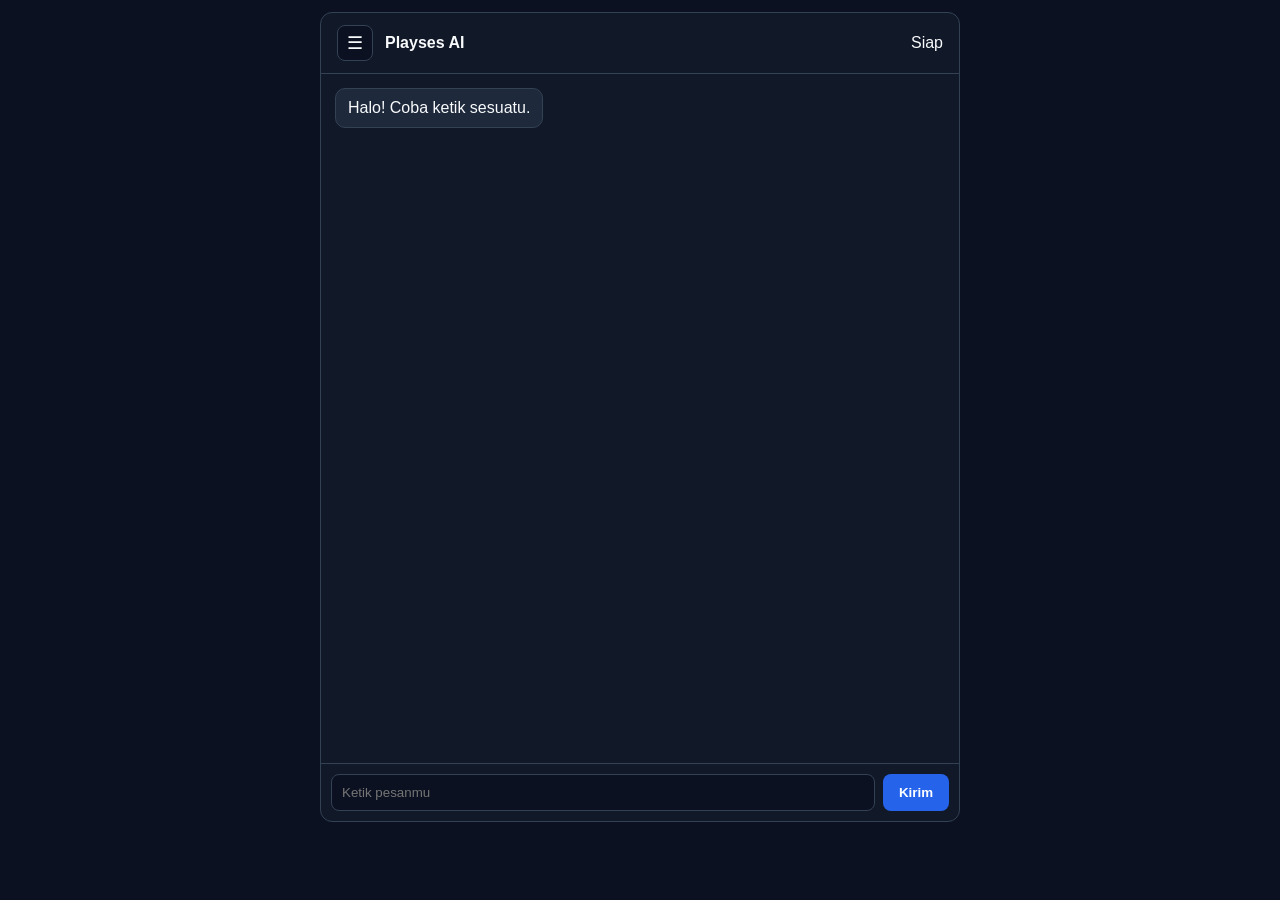
==== index.html @ 1b4ce92b "Update index.html" ====
<!DOCTYPE html>
<html lang="id">
<head>
  <meta charset="UTF-8" />
  <meta name="viewport" content="width=device-width, initial-scale=1.0" />
  <title>Playses AI - Chat</title>
  <link rel="stylesheet" href="styles.css" />
</head>
<body>
  <div id="backdrop" class="backdrop"></div>

  <aside id="drawer" class="drawer" aria-label="Menu Navigasi">
    <div class="drawer-top">
      <strong>Menu Playses AI</strong>
      <button id="closeDrawer" class="close-btn" type="button" aria-label="Tutup menu">✕</button>
    </div>
    <a class="nav-item active" href="index.html">Chat</a>
    <a class="nav-item" href="deskripsi.html">description</a>
  </aside>

  <div class="box">
    <div class="head">
      <div class="head-left">
        <button id="openDrawer" class="burger-btn" type="button" aria-label="Buka menu">☰</button>
        <strong>Playses AI</strong>
      </div>
      <span id="st">Siap</span>
    </div>

    <div id="chat" class="chat"></div>

    <form id="f">
      <input id="inp" type="text" placeholder="Ketik pesanmu" autocomplete="off" required />
      <button id="btn" type="submit">Kirim</button>
    </form>
  </div>

  <script src="app.js"></script>
</body>
</html>
---- styles.css ----
* {
  box-sizing: border-box;
}

body {
  font-family: sans-serif;
  background: #0b1120;
  color: #f8fafc;
  margin: 0;
  padding: 12px;
  display: flex;
  justify-content: center;
  min-height: 100dvh;
}

.box {
  position: relative;
  width: 100%;
  max-width: 640px;
  height: 90dvh;
  background: #111827;
  border: 1px solid #334155;
  border-radius: 12px;
  display: flex;
  flex-direction: column;
  overflow: hidden;
}

.head {
  padding: 12px 16px;
  border-bottom: 1px solid #334155;
  display: flex;
  align-items: center;
  justify-content: space-between;
  gap: 10px;
}

.head-left {
  display: flex;
  align-items: center;
  gap: 12px;
}

.burger-btn {
  width: 36px;
  height: 36px;
  border-radius: 8px;
  border: 1px solid #334155;
  background: #0b1120;
  color: #f8fafc;
  font-size: 18px;
  line-height: 1;
  display: inline-flex;
  align-items: center;
  justify-content: center;
  cursor: pointer;
}

.burger-btn:hover {
  background: #1e293b;
}

.chat {
  flex: 1;
  overflow-y: auto;
  padding: 14px;
  display: flex;
  flex-direction: column;
  gap: 10px;
}

.msg {
  max-width: 80%;
  padding: 10px 12px;
  border-radius: 10px;
  white-space: pre-wrap;
  word-break: break-word;
}

.user {
  align-self: flex-end;
  background: #2563eb;
}

.bot {
  align-self: flex-start;
  background: #1e293b;
  border: 1px solid #334155;
}

form {
  display: flex;
  gap: 8px;
  padding: 10px;
  border-top: 1px solid #334155;
}

input {
  flex: 1;
  padding: 10px;
  border-radius: 8px;
  border: 1px solid #334155;
  background: #0b1120;
  color: #fff;
}

button[type="submit"] {
  padding: 10px 16px;
  border: none;
  border-radius: 8px;
  background: #2563eb;
  color: #fff;
  font-weight: 700;
  cursor: pointer;
}

button[type="submit"]:disabled {
  opacity: 0.6;
  cursor: not-allowed;
}

/* Backdrop & Menu Samping Kiri */
.backdrop {
  position: fixed;
  inset: 0;
  background: rgba(2, 6, 23, 0.65);
  opacity: 0;
  pointer-events: none;
  transition: opacity 0.2s ease;
  z-index: 20;
}

.backdrop.show {
  opacity: 1;
  pointer-events: auto;
}

.drawer {
  position: fixed;
  top: 0;
  left: 0;
  width: 250px;
  max-width: 80vw;
  height: 100dvh;
  background: #0f172a;
  border-right: 1px solid #334155;
  padding: 16px;
  display: flex;
  flex-direction: column;
  gap: 10px;
  transform: translateX(-100%);
  transition: transform 0.22s ease;
  z-index: 30;
}

.drawer.open {
  transform: translateX(0);
}

.drawer-top {
  display: flex;
  align-items: center;
  justify-content: space-between;
  padding-bottom: 10px;
  border-bottom: 1px solid #334155;
  margin-bottom: 4px;
}

.close-btn {
  background: transparent;
  border: 1px solid #334155;
  color: #f8fafc;
  border-radius: 6px;
  padding: 4px 8px;
  cursor: pointer;
}

.nav-item {
  display: block;
  padding: 10px 12px;
  border-radius: 8px;
  color: #e2e8f0;
  text-decoration: none;
  border: 1px solid transparent;
}

.nav-item:hover {
  background: #1e293b;
}

.nav-item.active {
  background: #1d4ed8;
  color: #fff;
  font-weight: 700;
}

/* Halaman Deskripsi */
.desc-body {
  padding: 18px;
  overflow-y: auto;
  line-height: 1.6;
  display: flex;
  flex-direction: column;
  gap: 14px;
}

.desc-card {
  background: #1e293b;
  border: 1px solid #334155;
  border-radius: 10px;
  padding: 14px;
}

.desc-card h3 {
  margin: 0 0 8px 0;
  font-size: 16px;
}

.desc-card p {
  margin: 0;
  color: #cbd5e1;
  font-size: 14px;
}
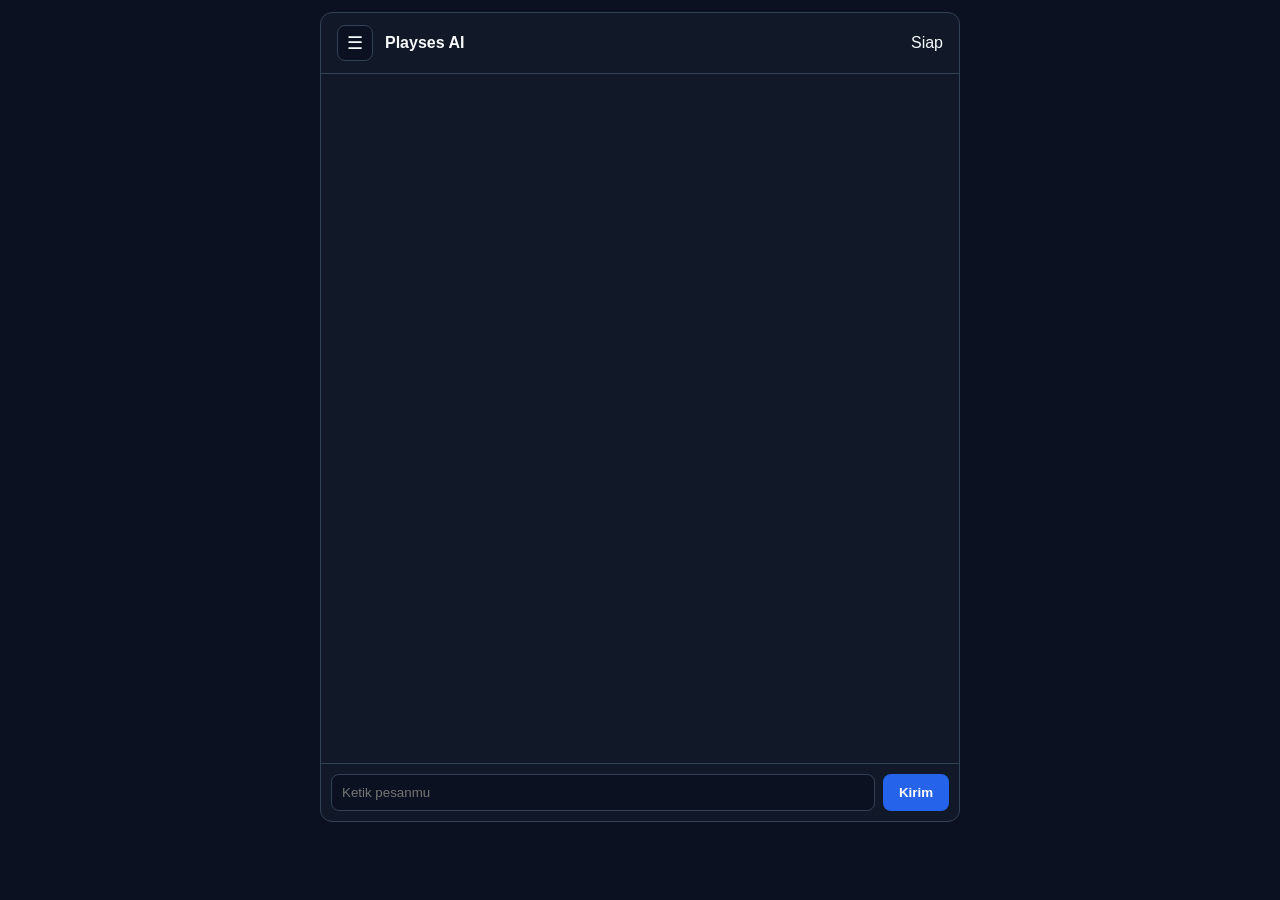
==== commit 056cec4c: "Update index.html" ====
--- a/index.html
+++ b/index.html
@@ -16,6 +16,18 @@
     </div>
     <a class="nav-item active" href="index.html">Chat</a>
     <a class="nav-item" href="deskripsi.html">description</a>
+
+    <div class="history-section">
+      <div class="history-header">
+        <span class="history-title">Chats</span>
+        <button id="newChatBtn" class="new-chat-btn" type="button">+ New</button>
+      </div>
+      <div id="historyList" class="history-list">
+        <div id="historyActionMenu" class="history-action-menu" aria-hidden="true">
+          <button id="deleteHistoryBtn" class="history-delete-btn" type="button">Delete</button>
+        </div>
+      </div>
+    </div>
   </aside>
 
   <div class="box">
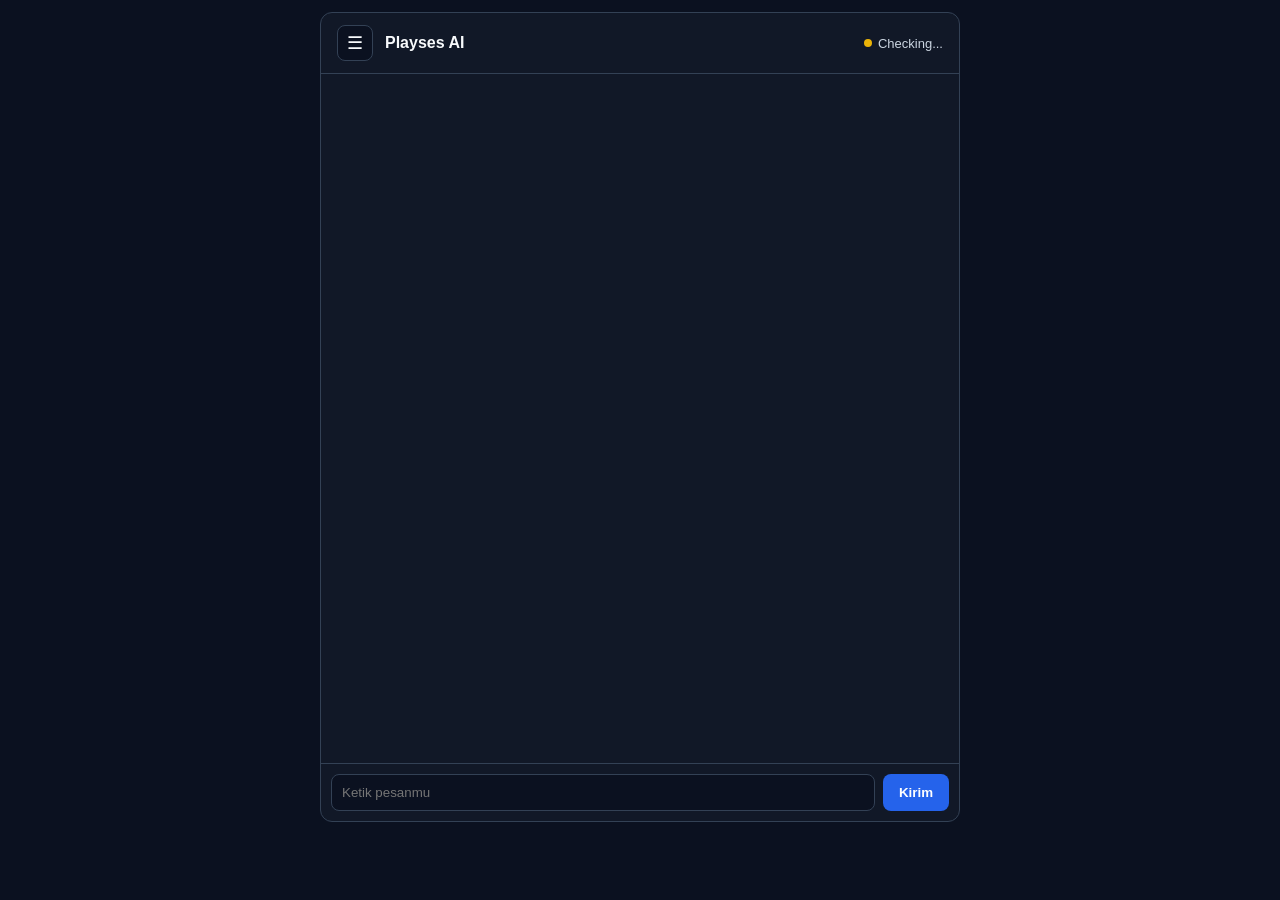
==== commit 774ac323: "Update index.html" ====
--- a/index.html
+++ b/index.html
@@ -16,6 +16,7 @@
     </div>
     <a class="nav-item active" href="index.html">Chat</a>
     <a class="nav-item" href="deskripsi.html">description</a>
+    <a class="nav-item" href="setting.html">setting</a>
 
     <div class="history-section">
       <div class="history-header">
@@ -24,7 +25,9 @@
       </div>
       <div id="historyList" class="history-list">
         <div id="historyActionMenu" class="history-action-menu" aria-hidden="true">
-          <button id="deleteHistoryBtn" class="history-delete-btn" type="button">Delete</button>
+          <button id="renameHistoryBtn" class="action-btn" type="button">Rename</button>
+          <button id="shareHistoryBtn" class="action-btn" type="button">Share</button>
+          <button id="deleteHistoryBtn" class="action-btn history-delete-btn" type="button">Delete</button>
         </div>
       </div>
     </div>
@@ -36,10 +39,17 @@
         <button id="openDrawer" class="burger-btn" type="button" aria-label="Buka menu">☰</button>
         <strong>Playses AI</strong>
       </div>
-      <span id="st">Siap</span>
+      <div class="status-badge">
+        <span id="statusDot" class="status-dot" aria-hidden="true"></span>
+        <span id="st">Checking...</span>
+      </div>
     </div>
 
     <div id="chat" class="chat"></div>
+
+    <div id="msgActionMenu" class="msg-action-menu" aria-hidden="true">
+      <button id="copyMsgBtn" class="action-btn" type="button">Copy</button>
+    </div>
 
     <form id="f">
       <input id="inp" type="text" placeholder="Ketik pesanmu" autocomplete="off" required />
@@ -47,6 +57,8 @@
     </form>
   </div>
 
+  <div id="toast" class="toast" role="status" aria-live="polite"></div>
+
   <script src="app.js"></script>
 </body>
 </html>
--- a/styles.css
+++ b/styles.css
@@ -60,6 +60,29 @@
   background: #1e293b;
 }
 
+.status-badge {
+  display: inline-flex;
+  align-items: center;
+  gap: 6px;
+  font-size: 13px;
+  color: #cbd5e1;
+}
+
+.status-dot {
+  width: 8px;
+  height: 8px;
+  border-radius: 50%;
+  background: #eab308;
+}
+
+.status-dot.online {
+  background: #22c55e;
+}
+
+.status-dot.offline {
+  background: #ef4444;
+}
+
 .chat {
   flex: 1;
   overflow-y: auto;
@@ -67,6 +90,19 @@
   display: flex;
   flex-direction: column;
   gap: 10px;
+}
+
+.dummy-greeting {
+  margin: auto;
+  max-width: 380px;
+  padding: 16px 18px;
+  border-radius: 12px;
+  background: #1e293b;
+  border: 1px solid #334155;
+  text-align: center;
+  color: #e2e8f0;
+  font-size: 15px;
+  line-height: 1.5;
 }
 
 .msg {
@@ -86,6 +122,22 @@
   align-self: flex-start;
   background: #1e293b;
   border: 1px solid #334155;
+  user-select: none;
+  -webkit-user-select: none;
+  -webkit-touch-callout: none;
+  touch-action: manipulation;
+}
+
+.system-msg {
+  align-self: center;
+  max-width: 90%;
+  padding: 10px 14px;
+  border-radius: 10px;
+  background: rgba(239, 68, 68, 0.14);
+  border: 1px solid #ef4444;
+  color: #fca5a5;
+  font-size: 13px;
+  text-align: center;
 }
 
 form {
@@ -194,7 +246,150 @@
   font-weight: 700;
 }
 
-/* Halaman Deskripsi */
+/* Daftar Riwayat Chat & Menu Tekan Lama */
+.history-section {
+  flex: 1;
+  min-height: 0;
+  display: flex;
+  flex-direction: column;
+  gap: 8px;
+  padding-top: 10px;
+  border-top: 1px solid #334155;
+}
+
+.history-header {
+  display: flex;
+  align-items: center;
+  justify-content: space-between;
+  gap: 8px;
+}
+
+.history-title {
+  font-size: 13px;
+  font-weight: 700;
+  color: #cbd5e1;
+}
+
+.new-chat-btn {
+  padding: 4px 10px;
+  border-radius: 6px;
+  border: 1px solid #334155;
+  background: #1e293b;
+  color: #f8fafc;
+  font-size: 12px;
+  font-weight: 600;
+  cursor: pointer;
+}
+
+.new-chat-btn:hover {
+  background: #2563eb;
+  border-color: #2563eb;
+}
+
+.history-list {
+  position: relative;
+  flex: 1;
+  overflow-y: auto;
+  display: flex;
+  flex-direction: column;
+  gap: 6px;
+  padding-bottom: 90px;
+}
+
+.history-empty {
+  color: #94a3b8;
+  font-size: 13px;
+  padding: 8px 4px;
+}
+
+.history-item {
+  width: 100%;
+  text-align: left;
+  padding: 9px 11px;
+  border-radius: 8px;
+  border: 1px solid #1e293b;
+  background: #111827;
+  color: #e2e8f0;
+  font-size: 13px;
+  white-space: nowrap;
+  overflow: hidden;
+  text-overflow: ellipsis;
+  cursor: pointer;
+  user-select: none;
+  -webkit-user-select: none;
+  -webkit-touch-callout: none;
+  touch-action: manipulation;
+}
+
+.history-item:hover {
+  background: #1e293b;
+}
+
+.history-item.active {
+  background: #1e293b;
+  border-color: #2563eb;
+  color: #fff;
+  font-weight: 700;
+}
+
+.history-action-menu,
+.msg-action-menu {
+  position: absolute;
+  display: none;
+  flex-direction: column;
+  gap: 4px;
+  min-width: 130px;
+  background: #1e293b;
+  border: 1px solid #475569;
+  border-radius: 8px;
+  padding: 5px;
+  box-shadow: 0 8px 20px rgba(0, 0, 0, 0.45);
+  z-index: 40;
+}
+
+.history-action-menu {
+  right: 4px;
+  top: 0;
+}
+
+.msg-action-menu {
+  position: fixed;
+  z-index: 50;
+}
+
+.history-action-menu.show,
+.msg-action-menu.show {
+  display: flex;
+}
+
+.action-btn {
+  display: block;
+  width: 100%;
+  padding: 7px 12px;
+  border: none;
+  border-radius: 6px;
+  background: #0f172a;
+  color: #f8fafc;
+  font-size: 13px;
+  font-weight: 600;
+  text-align: left;
+  cursor: pointer;
+}
+
+.action-btn:hover {
+  background: #334155;
+}
+
+.history-delete-btn {
+  background: #dc2626;
+  color: #fff;
+}
+
+.history-delete-btn:hover {
+  background: #b91c1c;
+}
+
+/* Halaman Deskripsi & Setting */
 .desc-body {
   padding: 18px;
   overflow-y: auto;
@@ -221,3 +416,61 @@
   color: #cbd5e1;
   font-size: 14px;
 }
+
+.desc-link {
+  color: #60a5fa;
+  word-break: break-all;
+}
+
+.privacy-options {
+  display: flex;
+  flex-direction: column;
+  gap: 10px;
+  margin-top: 10px;
+}
+
+.privacy-option {
+  display: flex;
+  align-items: flex-start;
+  gap: 10px;
+  padding: 10px 12px;
+  border-radius: 8px;
+  background: #0f172a;
+  border: 1px solid #334155;
+  cursor: pointer;
+}
+
+.privacy-option input {
+  flex: none;
+  margin-top: 3px;
+  cursor: pointer;
+}
+
+.setting-saved {
+  margin-top: 10px;
+  font-size: 13px;
+  color: #4ade80;
+}
+
+.toast {
+  position: fixed;
+  bottom: 20px;
+  left: 50%;
+  transform: translateX(-50%) translateY(8px);
+  max-width: 90vw;
+  padding: 8px 14px;
+  border-radius: 8px;
+  background: #1e293b;
+  border: 1px solid #475569;
+  color: #f8fafc;
+  font-size: 13px;
+  opacity: 0;
+  pointer-events: none;
+  transition: opacity 0.2s ease, transform 0.2s ease;
+  z-index: 60;
+}
+
+.toast.show {
+  opacity: 1;
+  transform: translateX(-50%) translateY(0);
+    }
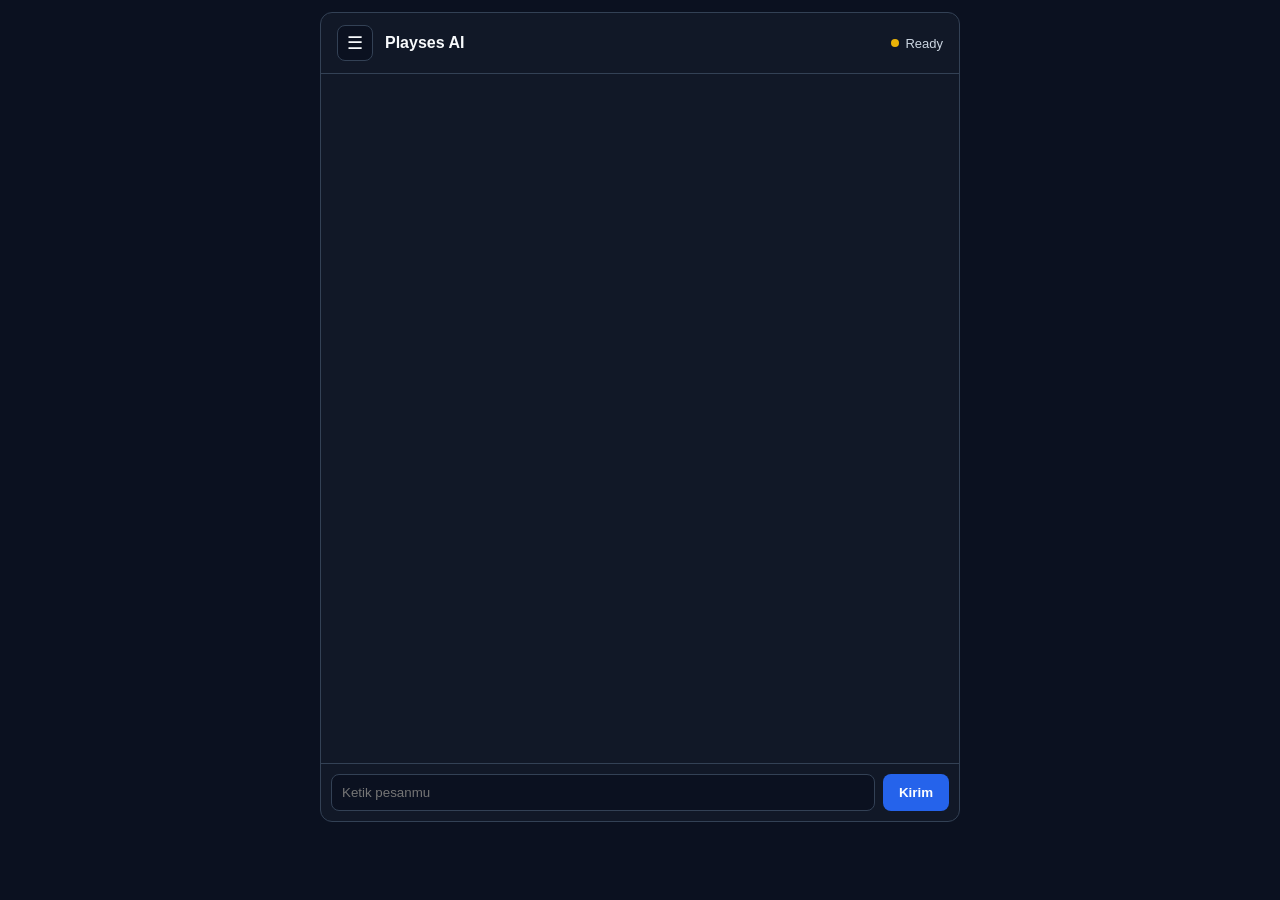
==== commit 1d383ca4: "Update index.html" ====
--- a/index.html
+++ b/index.html
@@ -41,7 +41,7 @@
       </div>
       <div class="status-badge">
         <span id="statusDot" class="status-dot" aria-hidden="true"></span>
-        <span id="st">Checking...</span>
+        <span id="st">Ready</span>
       </div>
     </div>
 
@@ -59,6 +59,41 @@
 
   <div id="toast" class="toast" role="status" aria-live="polite"></div>
 
-  <script src="app.js"></script>
+  <script>
+    (function () {
+      const openBtn = document.getElementById("openDrawer");
+      const closeBtn = document.getElementById("closeDrawer");
+      const drawerEl = document.getElementById("drawer");
+      const backdropEl = document.getElementById("backdrop");
+
+      function toggleDrawer(forceOpen) {
+        if (!drawerEl || !backdropEl) return;
+        const next = typeof forceOpen === "boolean" ? forceOpen : !drawerEl.classList.contains("open");
+        drawerEl.classList.toggle("open", next);
+        backdropEl.classList.toggle("show", next);
+      }
+
+      if (openBtn) {
+        openBtn.addEventListener("click", function (ev) {
+          ev.preventDefault();
+          ev.stopPropagation();
+          toggleDrawer(true);
+        });
+      }
+      if (closeBtn) {
+        closeBtn.addEventListener("click", function (ev) {
+          ev.preventDefault();
+          ev.stopPropagation();
+          toggleDrawer(false);
+        });
+      }
+      if (backdropEl) {
+        backdropEl.addEventListener("click", function () {
+          toggleDrawer(false);
+        });
+      }
+    })();
+  </script>
+  <script src="app.js?v=3"></script>
 </body>
 </html>
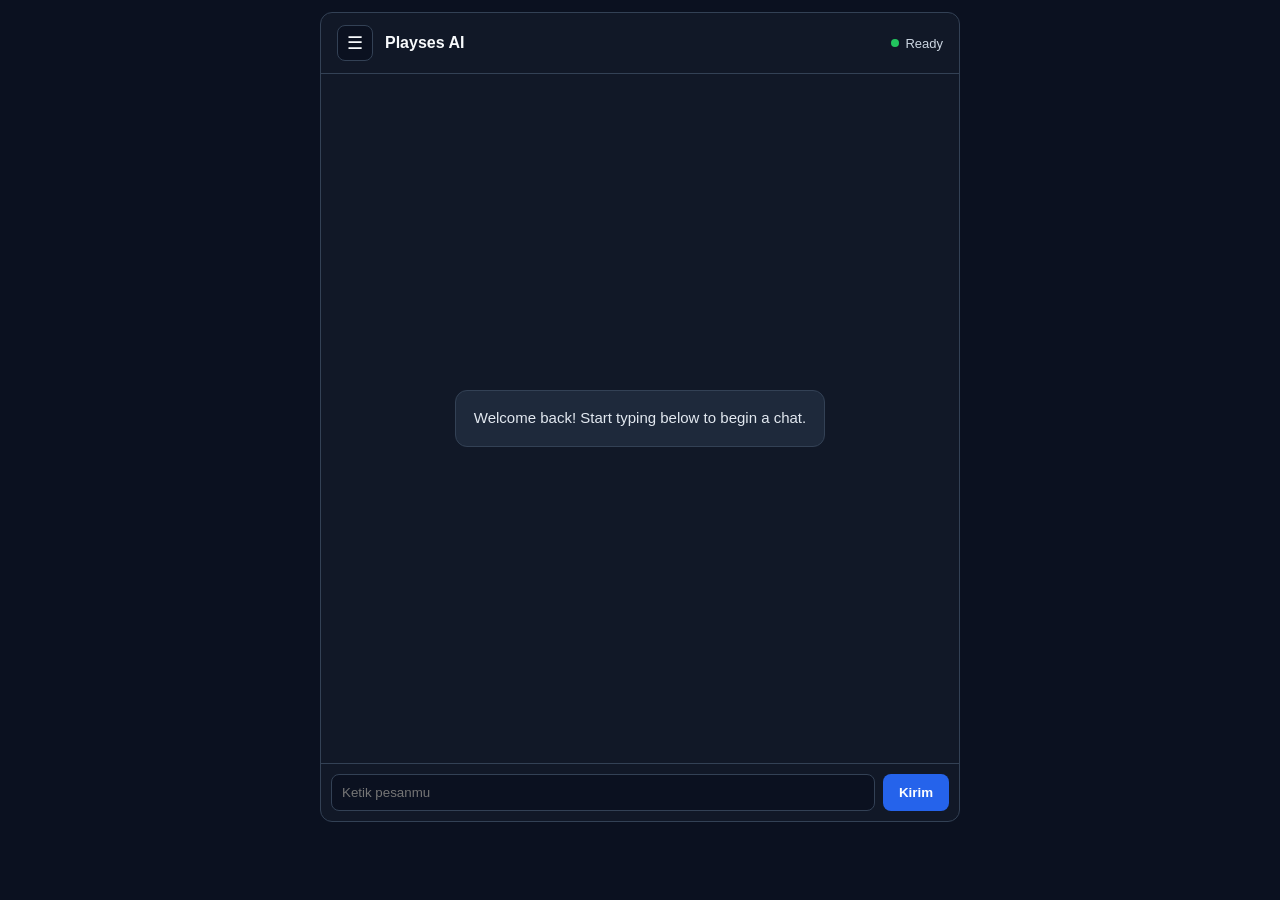
==== commit 5fa32e7c: "Update index.html" ====
--- a/index.html
+++ b/index.html
@@ -61,39 +61,823 @@
 
   <script>
     (function () {
-      const openBtn = document.getElementById("openDrawer");
-      const closeBtn = document.getElementById("closeDrawer");
+      const BACKEND_API_URL = "https://regular-datebook-outburst.ngrok-free.dev/chat";
+      const API_KEY = "playses-ai-key-tetap";
+      const DISCORD_INVITE_URL = "https://discord.gg/QxRSNFfU5B";
+      const SHARE_BASE_URL = "https://dragon-star-ui.github.io/Playses-AI-/index.html";
+      const SERVER_UNAVAILABLE_TEXT =
+        "Sorry, there is a problem with the server or the server is down/not yet activated. Please check the server status in our discord community";
+      const PRIVATE_LINK_TEXT =
+        "This chat link has been changed to private mode by the owner.";
+
+      const THINKING_STEPS = [
+        "Thinking...",
+        "Reading your message...",
+        "Running LSTM inference...",
+        "Crafting the reply..."
+      ];
+
+      const DUMMY_GREETINGS = [
+        "Hey there! What would you like to talk about today?",
+        "Hello! Drop a message whenever you're ready.",
+        "Hi! Good to see you here—ask me anything.",
+        "Welcome back! Start typing below to begin a chat.",
+        "Hey! Ready to chat—what's on your mind?"
+      ];
+
+      const STORAGE_SESSIONS_KEY = "playses_ai_sessions_v1";
+      const STORAGE_SHARE_MODE_KEY = "playses_ai_share_mode_v1";
+      const CONTEXT_MESSAGE_LIMIT = 6;
+      const LONG_PRESS_DURATION_MS = 500;
+      const TYPEWRITER_DELAY_MS = 40;
+
+      const toastEl = document.getElementById("toast");
+      const stEl = document.getElementById("st");
+      const statusDotEl = document.getElementById("statusDot");
       const drawerEl = document.getElementById("drawer");
       const backdropEl = document.getElementById("backdrop");
-
-      function toggleDrawer(forceOpen) {
-        if (!drawerEl || !backdropEl) return;
-        const next = typeof forceOpen === "boolean" ? forceOpen : !drawerEl.classList.contains("open");
-        drawerEl.classList.toggle("open", next);
-        backdropEl.classList.toggle("show", next);
-      }
-
-      if (openBtn) {
-        openBtn.addEventListener("click", function (ev) {
+      const openDrawerBtn = document.getElementById("openDrawer");
+      const closeDrawerBtn = document.getElementById("closeDrawer");
+
+      const chatEl = document.getElementById("chat");
+      const formEl = document.getElementById("f");
+      const inpEl = document.getElementById("inp");
+      const btnEl = document.getElementById("btn");
+
+      const newChatBtn = document.getElementById("newChatBtn");
+      const historyListEl = document.getElementById("historyList");
+      const actionMenuEl = document.getElementById("historyActionMenu");
+      const renameHistoryBtn = document.getElementById("renameHistoryBtn");
+      const shareHistoryBtn = document.getElementById("shareHistoryBtn");
+      const deleteHistoryBtn = document.getElementById("deleteHistoryBtn");
+
+      const msgActionMenuEl = document.getElementById("msgActionMenu");
+      const copyMsgBtn = document.getElementById("copyMsgBtn");
+
+      let sessions = [];
+      let activeSessionId = null;
+      let selectedSessionIdForMenu = null;
+      let selectedBotMessageText = "";
+      let privateLinkBlocked = false;
+      let cancelPendingLongPress = null;
+
+      function showToast(msg) {
+        if (!toastEl) return;
+        toastEl.textContent = msg;
+        toastEl.classList.add("show");
+        clearTimeout(showToast._timer);
+        showToast._timer = setTimeout(() => {
+          toastEl.classList.remove("show");
+        }, 2400);
+      }
+
+      window.addEventListener("error", (event) => {
+        showToast("JS Error: " + (event.message || "unknown error"));
+      });
+
+      function setStatusLabel(label, dotMode) {
+        if (stEl) stEl.textContent = label;
+        if (statusDotEl) {
+          statusDotEl.classList.remove("online", "offline");
+          if (dotMode === "online") statusDotEl.classList.add("online");
+          else if (dotMode === "offline") statusDotEl.classList.add("offline");
+        }
+      }
+
+      function getShareMode() {
+        const mode = localStorage.getItem(STORAGE_SHARE_MODE_KEY);
+        return mode === "private" ? "private" : "public";
+      }
+
+      function closeMsgActionMenu() {
+        selectedBotMessageText = "";
+        if (msgActionMenuEl) {
+          msgActionMenuEl.classList.remove("show");
+          msgActionMenuEl.setAttribute("aria-hidden", "true");
+        }
+      }
+
+      function closeHistoryActionMenu() {
+        selectedSessionIdForMenu = null;
+        if (actionMenuEl) {
+          actionMenuEl.classList.remove("show");
+          actionMenuEl.setAttribute("aria-hidden", "true");
+        }
+      }
+
+      function setDrawerOpen(isOpen) {
+        if (drawerEl) drawerEl.classList.toggle("open", isOpen);
+        if (backdropEl) backdropEl.classList.toggle("show", isOpen);
+        if (!isOpen) {
+          closeHistoryActionMenu();
+          closeMsgActionMenu();
+        }
+      }
+
+      if (openDrawerBtn) {
+        openDrawerBtn.addEventListener("click", (ev) => {
           ev.preventDefault();
           ev.stopPropagation();
-          toggleDrawer(true);
-        });
-      }
-      if (closeBtn) {
-        closeBtn.addEventListener("click", function (ev) {
+          setDrawerOpen(!(drawerEl && drawerEl.classList.contains("open")));
+        });
+      }
+
+      if (closeDrawerBtn) {
+        closeDrawerBtn.addEventListener("click", (ev) => {
           ev.preventDefault();
           ev.stopPropagation();
-          toggleDrawer(false);
-        });
-      }
+          setDrawerOpen(false);
+        });
+      }
+
       if (backdropEl) {
-        backdropEl.addEventListener("click", function () {
-          toggleDrawer(false);
-        });
+        backdropEl.addEventListener("click", () => setDrawerOpen(false));
+      }
+          function generateRandomChatCode() {
+        const chars = "ABCDEFGHIJKLMNOPQRSTUVWXYZabcdefghijklmnopqrstuvwxyz0123456789";
+        let out = "";
+        for (let i = 0; i < 12; i++) {
+          out += chars.charAt(Math.floor(Math.random() * chars.length));
+        }
+        return out;
+      }
+
+      function encodeSessionToBase64(sessionObj) {
+        const payload = {
+          t: sessionObj.title || "New Chat",
+          m: Array.isArray(sessionObj.messages)
+            ? sessionObj.messages.map((item) => ({
+                cls: item.cls === "user" ? "user" : "bot",
+                text: String(item.text || "")
+              }))
+            : []
+        };
+        const jsonStr = JSON.stringify(payload);
+        const bytes = new TextEncoder().encode(jsonStr);
+        let binary = "";
+        for (let i = 0; i < bytes.length; i++) {
+          binary += String.fromCharCode(bytes[i]);
+        }
+        return btoa(binary).replace(/\+/g, "-").replace(/\//g, "_").replace(/=+$/, "");
+      }
+
+      function decodeSessionFromBase64(encodedStr) {
+        if (!encodedStr) return null;
+        try {
+          let base64 = encodedStr.replace(/-/g, "+").replace(/_/g, "/");
+          while (base64.length % 4) {
+            base64 += "=";
+          }
+          const binary = atob(base64);
+          const bytes = new Uint8Array(binary.length);
+          for (let i = 0; i < binary.length; i++) {
+            bytes[i] = binary.charCodeAt(i);
+          }
+          const jsonStr = new TextDecoder().decode(bytes);
+          const parsed = JSON.parse(jsonStr);
+          if (!parsed || !Array.isArray(parsed.m)) return null;
+          return {
+            title: typeof parsed.t === "string" && parsed.t.trim() ? parsed.t.trim() : "Shared Chat",
+            messages: parsed.m
+              .filter((item) => item && typeof item.text === "string")
+              .map((item) => ({
+                cls: item.cls === "user" ? "user" : "bot",
+                text: item.text
+              }))
+          };
+        } catch (_) {
+          return null;
+        }
+      }
+
+      function loadSessions() {
+        try {
+          const raw = localStorage.getItem(STORAGE_SESSIONS_KEY);
+          const parsed = raw ? JSON.parse(raw) : [];
+          sessions = Array.isArray(parsed) ? parsed : [];
+          sessions.forEach((s) => {
+            if (!s.shareCode) s.shareCode = generateRandomChatCode();
+          });
+        } catch (_) {
+          sessions = [];
+        }
+      }
+
+      function saveSessions() {
+        localStorage.setItem(STORAGE_SESSIONS_KEY, JSON.stringify(sessions));
+      }
+
+      function generateSessionId() {
+        return "sess_" + Date.now() + "_" + Math.random().toString(36).slice(2, 7);
+      }
+
+      function buildTitleFromMessage(text) {
+        const clean = text.trim().replace(/\s+/g, " ");
+        if (!clean) return "New Chat";
+        return clean.length > 32 ? clean.slice(0, 32).trim() + "..." : clean;
+      }
+
+      function getActiveSession() {
+        if (!activeSessionId) return null;
+        return sessions.find((s) => s.id === activeSessionId) || null;
+      }
+
+      function buildShareUrl(session) {
+        const encoded = encodeSessionToBase64(session);
+        return `${SHARE_BASE_URL}?s=${encodeURIComponent(encoded)}`;
+      }
+
+      function updateUrlForSession(session) {
+        try {
+          const url = new URL(window.location.href);
+          if (session && session.shareCode) {
+            url.searchParams.set("chat", session.shareCode);
+          } else {
+            url.searchParams.delete("chat");
+            url.searchParams.delete("s");
+          }
+          window.history.replaceState({}, "", url.toString());
+        } catch (_) {}
+      }
+
+      function createNewSessionWithFirstMessage(userText) {
+        privateLinkBlocked = false;
+        const newSession = {
+          id: generateSessionId(),
+          shareCode: generateRandomChatCode(),
+          title: buildTitleFromMessage(userText),
+          createdAt: Date.now(),
+          messages: []
+        };
+        sessions.unshift(newSession);
+        activeSessionId = newSession.id;
+        saveSessions();
+        updateUrlForSession(newSession);
+        return newSession;
+      }
+
+      function setMessageBubbleContent(el, text) {
+        if (!el) return;
+        el.innerHTML = "";
+        const marker = "discord community";
+        const markerIdx = text.indexOf(marker);
+
+        if (text.startsWith("Sorry, there is a problem with the server") && markerIdx !== -1) {
+          const beforeAndMarker = text.slice(0, markerIdx + marker.length);
+          const afterMarker = text.slice(markerIdx + marker.length);
+
+          el.appendChild(document.createTextNode(beforeAndMarker + " "));
+
+          const linkEl = document.createElement("a");
+          linkEl.href = DISCORD_INVITE_URL;
+          linkEl.textContent = DISCORD_INVITE_URL;
+          linkEl.target = "_blank";
+          linkEl.rel = "noopener noreferrer";
+          linkEl.style.color = "#6ea8fe";
+          linkEl.style.textDecoration = "underline";
+          linkEl.style.wordBreak = "break-all";
+          el.appendChild(linkEl);
+
+          if (afterMarker) {
+            el.appendChild(document.createTextNode(afterMarker));
+          }
+          return;
+        }
+        el.textContent = text;
+      }
+
+      async function copyToClipboard(text) {
+        if (!text) return false;
+        try {
+          if (navigator.clipboard && navigator.clipboard.writeText) {
+            await navigator.clipboard.writeText(text);
+            return true;
+          }
+        } catch (_) {}
+        try {
+          const helper = document.createElement("textarea");
+          helper.value = text;
+          helper.style.position = "fixed";
+          helper.style.opacity = "0";
+          document.body.appendChild(helper);
+          helper.select();
+          document.execCommand("copy");
+          document.body.removeChild(helper);
+          return true;
+        } catch (_) {
+          return false;
+        }
+      }
+
+      function openMsgActionMenu(text, x, y, anchorEl) {
+        if (!msgActionMenuEl || !text) return;
+        selectedBotMessageText = text;
+        let posX = typeof x === "number" && x > 0 ? x : 24;
+        let posY = typeof y === "number" && y > 0 ? y : 120;
+        if ((!x || !y) && anchorEl) {
+          const rect = anchorEl.getBoundingClientRect();
+          posX = rect.left + 10;
+          posY = rect.bottom + 6;
+        }
+        const maxX = Math.max(12, window.innerWidth - 150);
+        const maxY = Math.max(12, window.innerHeight - 70);
+        msgActionMenuEl.style.left = Math.min(posX, maxX) + "px";
+        msgActionMenuEl.style.top = Math.min(posY, maxY) + "px";
+        msgActionMenuEl.classList.add("show");
+        msgActionMenuEl.setAttribute("aria-hidden", "false");
+      }
+
+      if (copyMsgBtn) {
+        copyMsgBtn.addEventListener("click", async (e) => {
+          e.stopPropagation();
+          const textToCopy = selectedBotMessageText;
+          closeMsgActionMenu();
+          const ok = await copyToClipboard(textToCopy);
+          showToast(ok ? "Copied" : "Copy failed");
+        });
+      }
+
+      function bindBotBubbleLongPress(el, getTextFn) {
+        let timer = null;
+        let startX = 0;
+        let startY = 0;
+        const clearTimer = () => {
+          if (timer !== null) {
+            clearTimeout(timer);
+            timer = null;
+          }
+        };
+        cancelPendingLongPress = clearTimer;
+
+        el.addEventListener("pointerdown", (e) => {
+          if (e.button !== undefined && e.button !== 0 && e.pointerType === "mouse") return;
+          startX = e.clientX;
+          startY = e.clientY;
+          const xAtDown = e.clientX;
+          const yAtDown = e.clientY;
+          clearTimer();
+          timer = setTimeout(() => {
+            timer = null;
+            const currentText = getTextFn();
+            if (currentText) openMsgActionMenu(currentText, xAtDown, yAtDown, el);
+          }, LONG_PRESS_DURATION_MS);
+        });
+
+        el.addEventListener("pointermove", (e) => {
+          if (timer === null) return;
+          if (Math.abs(e.clientX - startX) > 6 || Math.abs(e.clientY - startY) > 6) clearTimer();
+        });
+
+        el.addEventListener("pointerup", clearTimer);
+        el.addEventListener("pointercancel", clearTimer);
+        el.addEventListener("contextmenu", (e) => {
+          e.preventDefault();
+          clearTimer();
+          const currentText = getTextFn();
+          if (currentText) openMsgActionMenu(currentText, e.clientX, e.clientY, el);
+        });
+      }
+
+      function appendMessageDOM(text, cls) {
+        if (!chatEl) return null;
+        const d = document.createElement("div");
+        d.className = "msg " + cls;
+        setMessageBubbleContent(d, text);
+        if (cls === "bot") {
+          d.dataset.fullText = text;
+          bindBotBubbleLongPress(d, () => d.dataset.fullText || d.textContent || "");
+        }
+        chatEl.appendChild(d);
+        chatEl.scrollTop = chatEl.scrollHeight;
+        return d;
+      }
+
+      function renderRandomDummyGreeting() {
+        if (!chatEl) return;
+        const greeting = DUMMY_GREETINGS[Math.floor(Math.random() * DUMMY_GREETINGS.length)];
+        const box = document.createElement("div");
+        box.className = "dummy-greeting";
+        box.textContent = greeting;
+        chatEl.appendChild(box);
+      }
+
+      function renderPrivateBlackScreen() {
+        if (!chatEl) return;
+        document.body.style.background = "#000000";
+        chatEl.style.background = "#000000";
+        chatEl.innerHTML = "";
+        const box = document.createElement("div");
+        box.style.margin = "auto";
+        box.style.padding = "18px";
+        box.style.color = "#f8fafc";
+        box.style.textAlign = "center";
+        box.style.fontSize = "14px";
+        box.textContent = PRIVATE_LINK_TEXT;
+        chatEl.appendChild(box);
+      }
+
+      function renderChatArea() {
+        if (!chatEl) return;
+        chatEl.innerHTML = "";
+        if (privateLinkBlocked) {
+          renderPrivateBlackScreen();
+          return;
+        }
+        const current = getActiveSession();
+        if (!current || !Array.isArray(current.messages) || current.messages.length === 0) {
+          renderRandomDummyGreeting();
+          return;
+        }
+        current.messages.forEach((m) => appendMessageDOM(m.text, m.cls));
+      }
+
+      function openHistoryActionMenu(sessionId, anchorEl) {
+        if (!actionMenuEl) return;
+        selectedSessionIdForMenu = sessionId;
+        if (anchorEl && historyListEl) {
+          const itemRect = anchorEl.getBoundingClientRect();
+          const listRect = historyListEl.getBoundingClientRect();
+          actionMenuEl.style.top = Math.max(0, itemRect.bottom - listRect.top + 4) + "px";
+        }
+        actionMenuEl.classList.add("show");
+        actionMenuEl.setAttribute("aria-hidden", "false");
+      }
+
+      function renameSessionById(sessionId) {
+        const sess = sessions.find((s) => s.id === sessionId);
+        if (!sess) return;
+        const nextTitle = window.prompt("Rename chat:", sess.title || "New Chat");
+        if (nextTitle !== null) {
+          const trimmed = nextTitle.trim();
+          if (trimmed) {
+            sess.title = trimmed;
+            saveSessions();
+            renderHistoryList();
+            showToast("Title updated");
+          }
+        }
+        closeHistoryActionMenu();
+      }
+
+      async function shareSessionById(sessionId) {
+        const sess = sessions.find((s) => s.id === sessionId);
+        if (!sess) return;
+        if (getShareMode() === "private") {
+          closeHistoryActionMenu();
+          showToast("Share mode is Private. Change to Public in Setting first.");
+          return;
+        }
+        const shareUrl = buildShareUrl(sess);
+        const copied = await copyToClipboard(shareUrl);
+        closeHistoryActionMenu();
+        showToast(copied ? "Share link copied!" : shareUrl);
+      }
+
+      function deleteSessionById(sessionId) {
+        if (!sessionId) return;
+        sessions = sessions.filter((s) => s.id !== sessionId);
+        saveSessions();
+        if (activeSessionId === sessionId) {
+          activeSessionId = null;
+          privateLinkBlocked = false;
+          updateUrlForSession(null);
+          renderChatArea();
+        }
+        closeHistoryActionMenu();
+        renderHistoryList();
+        showToast("Chat deleted");
+      }
+
+      if (renameHistoryBtn) {
+        renameHistoryBtn.addEventListener("click", () => {
+          if (selectedSessionIdForMenu) renameSessionById(selectedSessionIdForMenu);
+        });
+      }
+      if (shareHistoryBtn) {
+        shareHistoryBtn.addEventListener("click", () => {
+          if (selectedSessionIdForMenu) shareSessionById(selectedSessionIdForMenu);
+        });
+      }
+      if (deleteHistoryBtn) {
+        deleteHistoryBtn.addEventListener("click", () => {
+          if (selectedSessionIdForMenu) deleteSessionById(selectedSessionIdForMenu);
+        });
+      }
+
+      document.addEventListener("pointerdown", (e) => {
+        if (actionMenuEl && actionMenuEl.classList.contains("show")) {
+          if (!actionMenuEl.contains(e.target) && !e.target.closest(".history-item")) {
+            closeHistoryActionMenu();
+          }
+        }
+        if (msgActionMenuEl && msgActionMenuEl.classList.contains("show")) {
+          if (!msgActionMenuEl.contains(e.target) && !e.target.closest(".bot")) {
+            closeMsgActionMenu();
+          }
+        }
+      });
+
+      if (chatEl) {
+        chatEl.addEventListener("scroll", () => {
+          if (typeof cancelPendingLongPress === "function") cancelPendingLongPress();
+          closeMsgActionMenu();
+        });
+      }
+
+      function renderHistoryList() {
+        if (!historyListEl) return;
+        closeHistoryActionMenu();
+        historyListEl.querySelectorAll(".history-item").forEach((el) => el.remove());
+        const existingEmpty = historyListEl.querySelector(".history-empty");
+        if (existingEmpty) existingEmpty.remove();
+
+        if (sessions.length === 0) {
+          const emptyEl = document.createElement("div");
+          emptyEl.className = "history-empty";
+          emptyEl.textContent = "No chat history yet";
+          historyListEl.prepend(emptyEl);
+          return;
+        }
+
+        sessions.forEach((sess) => {
+          const itemBtn = document.createElement("button");
+          itemBtn.type = "button";
+          itemBtn.className = "history-item" + (sess.id === activeSessionId ? " active" : "");
+          itemBtn.textContent = sess.title || "New Chat";
+
+          let pressTimer = null;
+          let longPressTriggered = false;
+          let startX = 0;
+          let startY = 0;
+
+          const clearPressTimer = () => {
+            if (pressTimer !== null) {
+              clearTimeout(timer);
+              pressTimer = null;
+            }
+          };
+
+          itemBtn.addEventListener("pointerdown", (e) => {
+            longPressTriggered = false;
+            startX = e.clientX;
+            startY = e.clientY;
+            clearPressTimer();
+            pressTimer = setTimeout(() => {
+              longPressTriggered = true;
+              openHistoryActionMenu(sess.id, itemBtn);
+            }, LONG_PRESS_DURATION_MS);
+          });
+
+          itemBtn.addEventListener("pointermove", (e) => {
+            if (pressTimer === null) return;
+            if (Math.abs(e.clientX - startX) > 6 || Math.abs(e.clientY - startY) > 6) {
+              clearPressTimer();
+            }
+          });
+
+          itemBtn.addEventListener("pointerup", clearPressTimer);
+          itemBtn.addEventListener("pointercancel", clearPressTimer);
+          itemBtn.addEventListener("contextmenu", (e) => {
+            e.preventDefault();
+            clearPressTimer();
+            openHistoryActionMenu(sess.id, itemBtn);
+          });
+
+          itemBtn.addEventListener("click", () => {
+            if (longPressTriggered) {
+              longPressTriggered = false;
+              return;
+            }
+            if (actionMenuEl && actionMenuEl.classList.contains("show")) {
+              closeHistoryActionMenu();
+              return;
+            }
+            privateLinkBlocked = false;
+            activeSessionId = sess.id;
+            updateUrlForSession(sess);
+            renderHistoryList();
+            renderChatArea();
+            setDrawerOpen(false);
+          });
+
+          if (actionMenuEl && actionMenuEl.parentElement === historyListEl) {
+            historyListEl.insertBefore(itemBtn, actionMenuEl);
+          } else {
+            historyListEl.appendChild(itemBtn);
+          }
+        });
+      }
+
+      if (newChatBtn) {
+        newChatBtn.addEventListener("click", () => {
+          activeSessionId = null;
+          privateLinkBlocked = false;
+          updateUrlForSession(null);
+          renderHistoryList();
+          renderChatArea();
+          setDrawerOpen(false);
+          if (inpEl) inpEl.focus();
+        });
+                      }
+          function typeReply(bubbleEl, fullText) {
+        return new Promise((resolve) => {
+          if (!bubbleEl) {
+            resolve();
+            return;
+          }
+          bubbleEl.dataset.fullText = fullText;
+          bubbleEl.textContent = "";
+          const chars = Array.from(fullText);
+          let i = 0;
+          const interval = setInterval(() => {
+            if (i < chars.length) {
+              bubbleEl.textContent += chars[i];
+              i += 1;
+              if (chatEl) chatEl.scrollTop = chatEl.scrollHeight;
+            } else {
+              clearInterval(interval);
+              setMessageBubbleContent(bubbleEl, fullText);
+              if (msgActionMenuEl && msgActionMenuEl.classList.contains("show")) {
+                selectedBotMessageText = fullText;
+              }
+              if (chatEl) chatEl.scrollTop = chatEl.scrollHeight;
+              resolve();
+            }
+          }, TYPEWRITER_DELAY_MS);
+        });
+      }
+
+      if (formEl && inpEl && btnEl && chatEl) {
+        formEl.onsubmit = async function (e) {
+          e.preventDefault();
+          const val = inpEl.value.trim();
+          if (!val) return;
+
+          closeHistoryActionMenu();
+          closeMsgActionMenu();
+
+          let session = getActiveSession();
+          if (!session) {
+            session = createNewSessionWithFirstMessage(val);
+            renderHistoryList();
+          } else {
+            updateUrlForSession(session);
+          }
+
+          const recentHistory = session.messages
+            .slice(-CONTEXT_MESSAGE_LIMIT)
+            .map((m) => ({
+              role: m.cls === "user" ? "user" : "assistant",
+              content: m.text
+            }));
+
+          session.messages.push({ text: val, cls: "user" });
+          saveSessions();
+          appendMessageDOM(val, "user");
+
+          inpEl.value = "";
+          inpEl.disabled = true;
+          btnEl.disabled = true;
+          setStatusLabel("Thinking...", "online");
+
+          let stepIdx = 0;
+          const loadingBubble = appendMessageDOM(THINKING_STEPS[0], "bot");
+          if (loadingBubble) loadingBubble.dataset.fullText = "";
+          const thinkingTimer = setInterval(() => {
+            stepIdx = (stepIdx + 1) % THINKING_STEPS.length;
+            const nextStep = THINKING_STEPS[stepIdx];
+            if (loadingBubble) {
+              loadingBubble.textContent = nextStep;
+              if (chatEl) chatEl.scrollTop = chatEl.scrollHeight;
+            }
+            if (stEl) stEl.textContent = nextStep;
+          }, 1100);
+
+          const stopThinking = () => clearInterval(thinkingTimer);
+
+          const showServerUnavailable = async () => {
+            stopThinking();
+            setStatusLabel("Offline", "offline");
+            if (loadingBubble) {
+              await typeReply(loadingBubble, SERVER_UNAVAILABLE_TEXT);
+            }
+            session.messages.push({ text: SERVER_UNAVAILABLE_TEXT, cls: "bot" });
+            saveSessions();
+          };
+
+          if (!BACKEND_API_URL) {
+            await showServerUnavailable();
+            inpEl.disabled = false;
+            btnEl.disabled = false;
+            inpEl.focus();
+            return;
+          }
+
+          try {
+            const r = await fetch(BACKEND_API_URL, {
+              method: "POST",
+              headers: {
+                "Content-Type": "application/json",
+                "X-API-Key": API_KEY,
+                "ngrok-skip-browser-warning": "true"
+              },
+              body: JSON.stringify({
+                message: val,
+                history: recentHistory
+              })
+            });
+
+            if (!r.ok) {
+              await showServerUnavailable();
+              return;
+            }
+
+            const rawText = await r.text();
+            let data = {};
+            try {
+              data = JSON.parse(rawText);
+            } catch (_) {
+              data = {};
+            }
+
+            stopThinking();
+
+            if (!data.reply) {
+              await showServerUnavailable();
+              return;
+            }
+
+            setStatusLabel("Online", "online");
+            const replyText = String(data.reply);
+            if (loadingBubble) {
+              await typeReply(loadingBubble, replyText);
+            }
+
+            session.messages.push({ text: replyText, cls: "bot" });
+            saveSessions();
+          } catch (_) {
+            await showServerUnavailable();
+          } finally {
+            stopThinking();
+            inpEl.disabled = false;
+            btnEl.disabled = false;
+            inpEl.focus();
+          }
+        };
+      }
+
+      loadSessions();
+      renderHistoryList();
+      setStatusLabel("Ready", "online");
+
+      if (chatEl) {
+        const params = new URLSearchParams(window.location.search);
+        const sharedPayload = params.get("s");
+        const legacyCode = params.get("chat");
+
+        if (sharedPayload) {
+          if (getShareMode() === "private") {
+            activeSessionId = null;
+            privateLinkBlocked = true;
+            renderPrivateBlackScreen();
+          } else {
+            const decoded = decodeSessionFromBase64(sharedPayload);
+            if (decoded) {
+              activeSessionId = null;
+              privateLinkBlocked = false;
+              chatEl.innerHTML = "";
+              const banner = document.createElement("div");
+              banner.className = "system-msg";
+              banner.textContent = `Shared Chat: ${decoded.title}`;
+              chatEl.appendChild(banner);
+              decoded.messages.forEach((m) => appendMessageDOM(m.text, m.cls));
+            } else {
+              activeSessionId = null;
+              privateLinkBlocked = false;
+              renderChatArea();
+              showToast("Invalid or corrupted share link.");
+            }
+          }
+        } else if (legacyCode) {
+          const matchedSession = sessions.find((s) => s.shareCode === legacyCode);
+          if (getShareMode() === "private") {
+            activeSessionId = null;
+            privateLinkBlocked = true;
+          } else if (matchedSession) {
+            activeSessionId = matchedSession.id;
+            privateLinkBlocked = false;
+          } else {
+            activeSessionId = null;
+            privateLinkBlocked = false;
+          }
+          renderChatArea();
+        } else {
+          activeSessionId = null;
+          privateLinkBlocked = false;
+          renderChatArea();
+        }
       }
     })();
   </script>
-  <script src="app.js?v=3"></script>
 </body>
 </html>
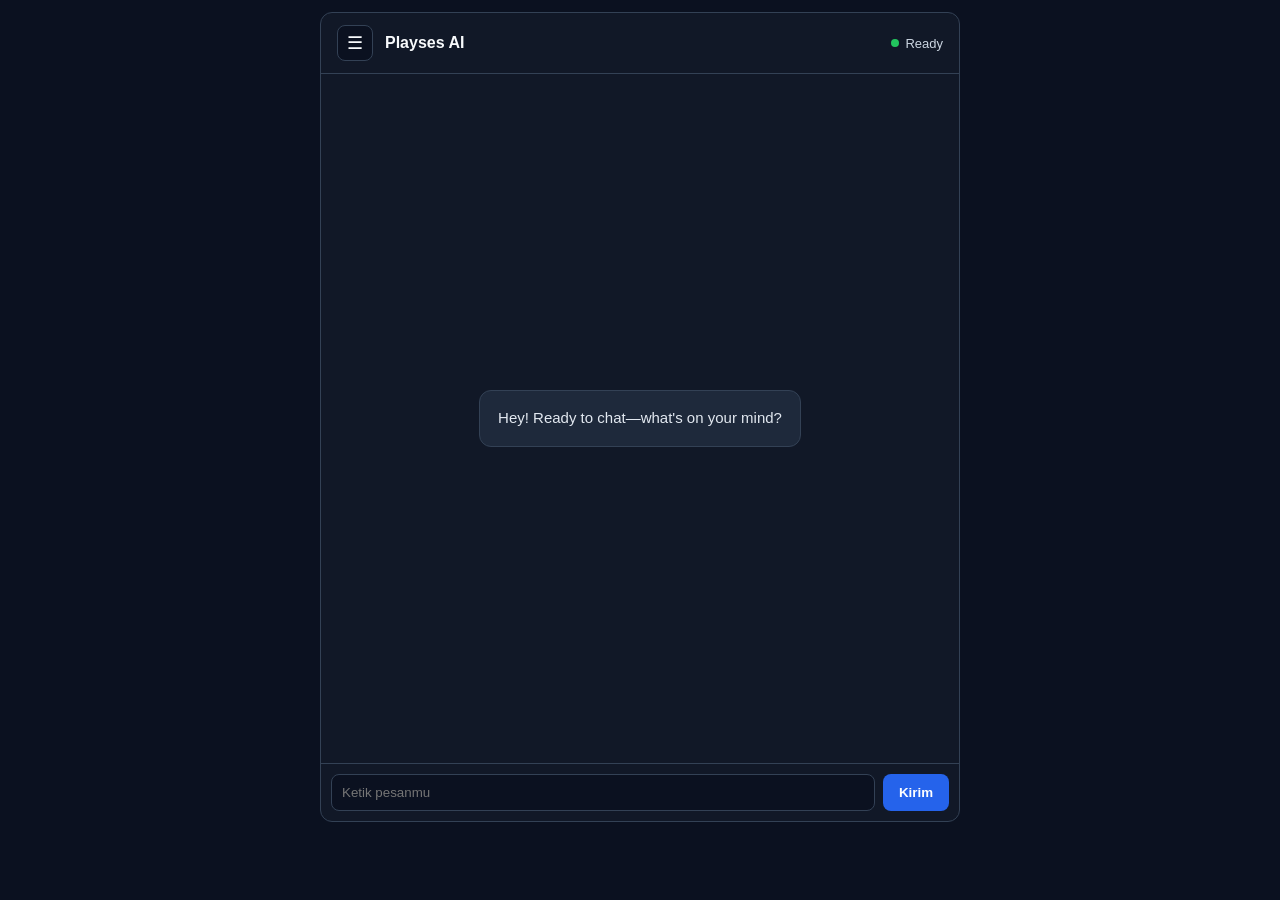
==== commit ae177dee: "Update index.html" ====
--- a/index.html
+++ b/index.html
@@ -61,7 +61,7 @@
 
   <script>
     (function () {
-      const BACKEND_API_URL = "https://regular-datebook-outburst.ngrok-free.dev/chat";
+      const BACKEND_STREAM_URL = "https://regular-datebook-outburst.ngrok-free.dev/chat/stream";
       const API_KEY = "playses-ai-key-tetap";
       const DISCORD_INVITE_URL = "https://discord.gg/QxRSNFfU5B";
       const SHARE_BASE_URL = "https://dragon-star-ui.github.io/Playses-AI-/index.html";
@@ -70,13 +70,6 @@
       const PRIVATE_LINK_TEXT =
         "This chat link has been changed to private mode by the owner.";
 
-      const THINKING_STEPS = [
-        "Thinking...",
-        "Reading your message...",
-        "Running LSTM inference...",
-        "Crafting the reply..."
-      ];
-
       const DUMMY_GREETINGS = [
         "Hey there! What would you like to talk about today?",
         "Hello! Drop a message whenever you're ready.",
@@ -89,7 +82,7 @@
       const STORAGE_SHARE_MODE_KEY = "playses_ai_share_mode_v1";
       const CONTEXT_MESSAGE_LIMIT = 6;
       const LONG_PRESS_DURATION_MS = 500;
-      const TYPEWRITER_DELAY_MS = 40;
+      const TYPEWRITER_DELAY_MS = 30;
 
       const toastEl = document.getElementById("toast");
       const stEl = document.getElementById("st");
@@ -193,7 +186,7 @@
       if (backdropEl) {
         backdropEl.addEventListener("click", () => setDrawerOpen(false));
       }
-          function generateRandomChatCode() {
+            function generateRandomChatCode() {
         const chars = "ABCDEFGHIJKLMNOPQRSTUVWXYZabcdefghijklmnopqrstuvwxyz0123456789";
         let out = "";
         for (let i = 0; i < 12; i++) {
@@ -612,7 +605,7 @@
 
           const clearPressTimer = () => {
             if (pressTimer !== null) {
-              clearTimeout(timer);
+              clearTimeout(pressTimer);
               pressTimer = null;
             }
           };
@@ -678,7 +671,7 @@
           setDrawerOpen(false);
           if (inpEl) inpEl.focus();
         });
-                      }
+            }
           function typeReply(bubbleEl, fullText) {
         return new Promise((resolve) => {
           if (!bubbleEl) {
@@ -738,34 +731,24 @@
           inpEl.value = "";
           inpEl.disabled = true;
           btnEl.disabled = true;
-          setStatusLabel("Thinking...", "online");
-
-          let stepIdx = 0;
-          const loadingBubble = appendMessageDOM(THINKING_STEPS[0], "bot");
-          if (loadingBubble) loadingBubble.dataset.fullText = "";
-          const thinkingTimer = setInterval(() => {
-            stepIdx = (stepIdx + 1) % THINKING_STEPS.length;
-            const nextStep = THINKING_STEPS[stepIdx];
-            if (loadingBubble) {
-              loadingBubble.textContent = nextStep;
-              if (chatEl) chatEl.scrollTop = chatEl.scrollHeight;
-            }
-            if (stEl) stEl.textContent = nextStep;
-          }, 1100);
-
-          const stopThinking = () => clearInterval(thinkingTimer);
+          setStatusLabel("Connecting...", "online");
+
+          const liveBubble = appendMessageDOM("Connecting to server...", "bot");
+          if (liveBubble) liveBubble.dataset.fullText = "";
+
+          let finalReplyText = "";
+          let gotAnyEvent = false;
 
           const showServerUnavailable = async () => {
-            stopThinking();
             setStatusLabel("Offline", "offline");
-            if (loadingBubble) {
-              await typeReply(loadingBubble, SERVER_UNAVAILABLE_TEXT);
+            if (liveBubble) {
+              await typeReply(liveBubble, SERVER_UNAVAILABLE_TEXT);
             }
             session.messages.push({ text: SERVER_UNAVAILABLE_TEXT, cls: "bot" });
             saveSessions();
           };
 
-          if (!BACKEND_API_URL) {
+          if (!BACKEND_STREAM_URL) {
             await showServerUnavailable();
             inpEl.disabled = false;
             btnEl.disabled = false;
@@ -774,7 +757,7 @@
           }
 
           try {
-            const r = await fetch(BACKEND_API_URL, {
+            const r = await fetch(BACKEND_STREAM_URL, {
               method: "POST",
               headers: {
                 "Content-Type": "application/json",
@@ -787,38 +770,78 @@
               })
             });
 
-            if (!r.ok) {
+            if (!r.ok || !r.body) {
               await showServerUnavailable();
               return;
             }
 
-            const rawText = await r.text();
-            let data = {};
-            try {
-              data = JSON.parse(rawText);
-            } catch (_) {
-              data = {};
-            }
-
-            stopThinking();
-
-            if (!data.reply) {
+            const reader = r.body.getReader();
+            const decoder = new TextDecoder("utf-8");
+            let buffer = "";
+
+            while (true) {
+              const { value, done } = await reader.read();
+              if (done) break;
+              buffer += decoder.decode(value, { stream: true });
+
+              const parts = buffer.split("\n\n");
+              buffer = parts.pop() || "";
+
+              for (const chunk of parts) {
+                const line = chunk
+                  .split("\n")
+                  .find((l) => l.startsWith("data: "));
+                if (!line) continue;
+
+                let evt = null;
+                try {
+                  evt = JSON.parse(line.slice(6));
+                } catch (_) {
+                  continue;
+                }
+                if (!evt) continue;
+                gotAnyEvent = true;
+
+                if (evt.type === "status" && evt.status) {
+                  setStatusLabel(evt.status, "online");
+                  if (!finalReplyText && liveBubble) {
+                    liveBubble.textContent = evt.status;
+                    chatEl.scrollTop = chatEl.scrollHeight;
+                  }
+                } else if (evt.type === "delta" && typeof evt.text === "string") {
+                  finalReplyText = evt.text;
+                  setStatusLabel("Generating...", "online");
+                  if (liveBubble) {
+                    liveBubble.dataset.fullText = finalReplyText;
+                    setMessageBubbleContent(liveBubble, finalReplyText);
+                    chatEl.scrollTop = chatEl.scrollHeight;
+                  }
+                } else if (evt.type === "done") {
+                  finalReplyText =
+                    typeof evt.reply === "string" && evt.reply.trim()
+                      ? evt.reply.trim()
+                      : (finalReplyText || "Hmm, aku belum nemu kata yang pas buat jawab itu.");
+                }
+              }
+            }
+
+            if (!gotAnyEvent || !finalReplyText) {
               await showServerUnavailable();
               return;
             }
 
             setStatusLabel("Online", "online");
-            const replyText = String(data.reply);
-            if (loadingBubble) {
-              await typeReply(loadingBubble, replyText);
-            }
-
-            session.messages.push({ text: replyText, cls: "bot" });
+            if (liveBubble) {
+              liveBubble.dataset.fullText = finalReplyText;
+              setMessageBubbleContent(liveBubble, finalReplyText);
+              chatEl.scrollTop = chatEl.scrollHeight;
+            }
+
+            session.messages.push({ text: finalReplyText, cls: "bot" });
             saveSessions();
           } catch (_) {
             await showServerUnavailable();
           } finally {
-            stopThinking();
             inpEl.disabled = false;
             btnEl.disabled = false;
             inpEl.focus();
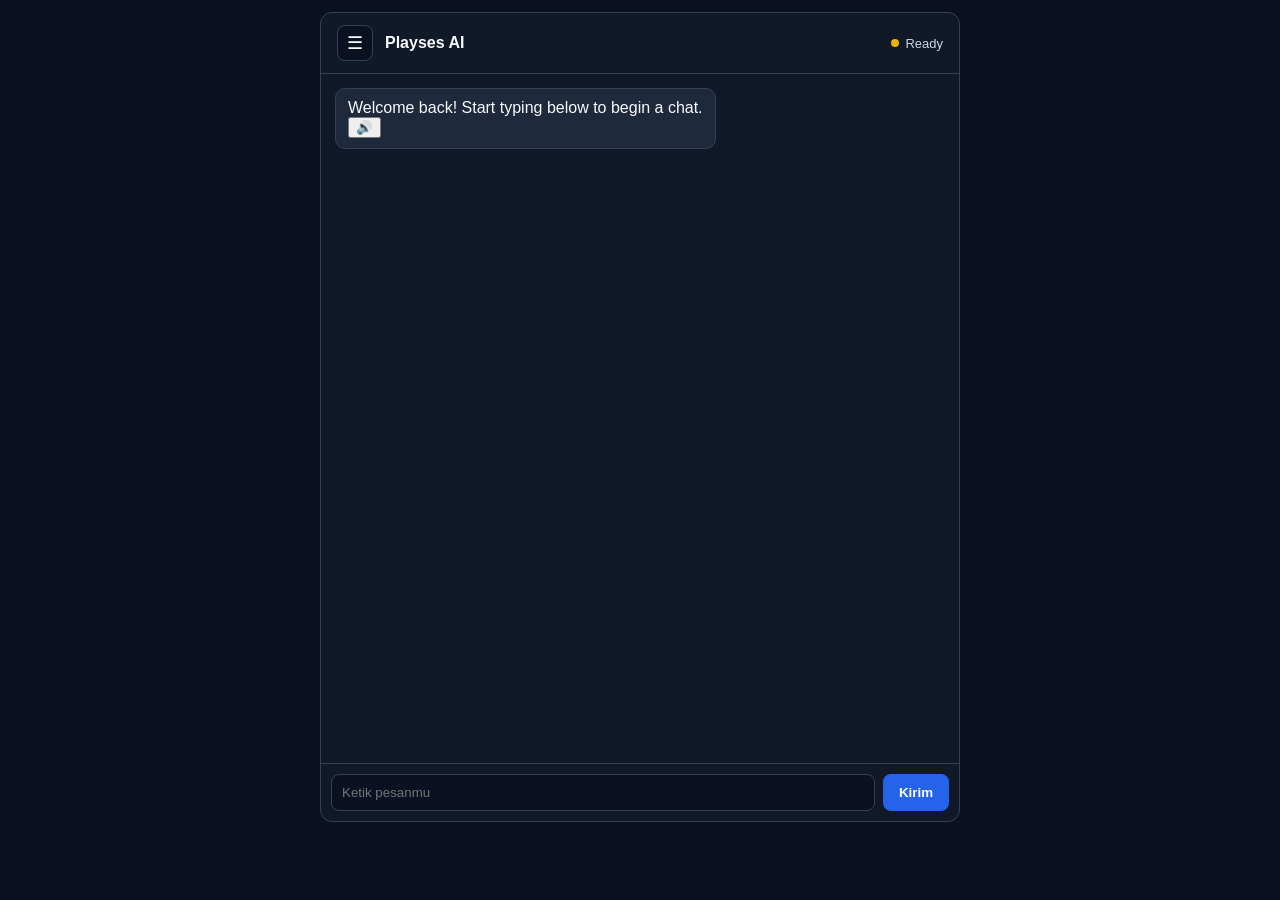
==== commit abfde099: "Update index.html" ====
--- a/index.html
+++ b/index.html
@@ -58,10 +58,10 @@
   </div>
 
   <div id="toast" class="toast" role="status" aria-live="polite"></div>
-
-  <script>
+    <script>
     (function () {
       const BACKEND_STREAM_URL = "https://regular-datebook-outburst.ngrok-free.dev/chat/stream";
+      const BACKEND_TTS_URL = "https://regular-datebook-outburst.ngrok-free.dev/tts?voice=actor1";
       const API_KEY = "playses-ai-key-tetap";
       const DISCORD_INVITE_URL = "https://discord.gg/QxRSNFfU5B";
       const SHARE_BASE_URL = "https://dragon-star-ui.github.io/Playses-AI-/index.html";
@@ -113,6 +113,7 @@
       let selectedBotMessageText = "";
       let privateLinkBlocked = false;
       let cancelPendingLongPress = null;
+      let activeTtsAudio = null;
 
       function showToast(msg) {
         if (!toastEl) return;
@@ -186,7 +187,8 @@
       if (backdropEl) {
         backdropEl.addEventListener("click", () => setDrawerOpen(false));
       }
-            function generateRandomChatCode() {
+
+      function generateRandomChatCode() {
         const chars = "ABCDEFGHIJKLMNOPQRSTUVWXYZabcdefghijklmnopqrstuvwxyz0123456789";
         let out = "";
         for (let i = 0; i < 12; i++) {
@@ -380,526 +382,356 @@
         msgActionMenuEl.setAttribute("aria-hidden", "false");
       }
 
-      if (copyMsgBtn) {
-        copyMsgBtn.addEventListener("click", async (e) => {
-          e.stopPropagation();
-          const textToCopy = selectedBotMessageText;
-          closeMsgActionMenu();
-          const ok = await copyToClipboard(textToCopy);
-          showToast(ok ? "Copied" : "Copy failed");
-        });
-      }
-
-      function bindBotBubbleLongPress(el, getTextFn) {
-        let timer = null;
-        let startX = 0;
-        let startY = 0;
-        const clearTimer = () => {
-          if (timer !== null) {
-            clearTimeout(timer);
-            timer = null;
-          }
-        };
-        cancelPendingLongPress = clearTimer;
-
-        el.addEventListener("pointerdown", (e) => {
-          if (e.button !== undefined && e.button !== 0 && e.pointerType === "mouse") return;
-          startX = e.clientX;
-          startY = e.clientY;
-          const xAtDown = e.clientX;
-          const yAtDown = e.clientY;
-          clearTimer();
-          timer = setTimeout(() => {
-            timer = null;
-            const currentText = getTextFn();
-            if (currentText) openMsgActionMenu(currentText, xAtDown, yAtDown, el);
+      async function speakBotText(text, btn) {
+        if (!text) return;
+        if (activeTtsAudio) {
+          activeTtsAudio.pause();
+          activeTtsAudio = null;
+        }
+        const oldLabel = btn.textContent;
+        btn.disabled = true;
+        btn.textContent = "...";
+        try {
+          const sep = BACKEND_TTS_URL.includes("?") ? "&" : "?";
+          const res = await fetch(`${BACKEND_TTS_URL}${sep}text=${encodeURIComponent(text)}`, {
+            method: "GET",
+            headers: {
+              "X-API-Key": API_KEY,
+              "ngrok-skip-browser-warning": "true"
+            }
+          });
+          if (!res.ok) throw new Error(String(res.status));
+          const blob = await res.blob();
+          const url = URL.createObjectURL(blob);
+          const audio = new Audio(url);
+          activeTtsAudio = audio;
+          audio.onended = () => {
+            URL.revokeObjectURL(url);
+            btn.disabled = false;
+            btn.textContent = oldLabel;
+          };
+          audio.onerror = () => {
+            URL.revokeObjectURL(url);
+            btn.disabled = false;
+            btn.textContent = oldLabel;
+          };
+          await audio.play();
+        } catch (_) {
+          btn.disabled = false;
+          btn.textContent = oldLabel;
+        }
+      }
+            function renderMessageBubble(cls, text) {
+        const bubble = document.createElement("div");
+        bubble.className = "msg " + (cls === "user" ? "user" : "bot");
+        bubble.dataset.rawText = text;
+
+        const textEl = document.createElement("div");
+        setMessageBubbleContent(textEl, text);
+        bubble.appendChild(textEl);
+
+        if (cls !== "user") {
+          const footer = document.createElement("div");
+          footer.className = "msg-voice-row";
+          const voiceBtn = document.createElement("button");
+          voiceBtn.type = "button";
+          voiceBtn.className = "tts-btn";
+          voiceBtn.textContent = "🔊";
+          voiceBtn.addEventListener("click", (ev) => {
+            ev.stopPropagation();
+            const currentText = bubble.dataset.rawText || textEl.textContent || "";
+            speakBotText(currentText, voiceBtn);
+          });
+          footer.appendChild(voiceBtn);
+          bubble.appendChild(footer);
+        }
+
+        bubble.addEventListener("contextmenu", (ev) => {
+          ev.preventDefault();
+          const currentText = bubble.dataset.rawText || textEl.textContent || "";
+          openMsgActionMenu(currentText, ev.clientX, ev.clientY, bubble);
+        });
+
+        bubble.addEventListener("touchstart", (ev) => {
+          if (ev.target.closest(".tts-btn")) return;
+          if (cancelPendingLongPress) cancelPendingLongPress();
+          const touch = ev.touches && ev.touches[0];
+          const tx = touch ? touch.clientX : 24;
+          const ty = touch ? touch.clientY : 120;
+          const timer = setTimeout(() => {
+            const currentText = bubble.dataset.rawText || textEl.textContent || "";
+            openMsgActionMenu(currentText, tx, ty, bubble);
           }, LONG_PRESS_DURATION_MS);
-        });
-
-        el.addEventListener("pointermove", (e) => {
-          if (timer === null) return;
-          if (Math.abs(e.clientX - startX) > 6 || Math.abs(e.clientY - startY) > 6) clearTimer();
-        });
-
-        el.addEventListener("pointerup", clearTimer);
-        el.addEventListener("pointercancel", clearTimer);
-        el.addEventListener("contextmenu", (e) => {
-          e.preventDefault();
-          clearTimer();
-          const currentText = getTextFn();
-          if (currentText) openMsgActionMenu(currentText, e.clientX, e.clientY, el);
-        });
-      }
-
-      function appendMessageDOM(text, cls) {
-        if (!chatEl) return null;
-        const d = document.createElement("div");
-        d.className = "msg " + cls;
-        setMessageBubbleContent(d, text);
-        if (cls === "bot") {
-          d.dataset.fullText = text;
-          bindBotBubbleLongPress(d, () => d.dataset.fullText || d.textContent || "");
-        }
-        chatEl.appendChild(d);
+          cancelPendingLongPress = () => clearTimeout(timer);
+        }, { passive: true });
+
+        bubble.addEventListener("touchend", () => {
+          if (cancelPendingLongPress) {
+            cancelPendingLongPress();
+            cancelPendingLongPress = null;
+          }
+        });
+
+        bubble.addEventListener("touchmove", () => {
+          if (cancelPendingLongPress) {
+            cancelPendingLongPress();
+            cancelPendingLongPress = null;
+          }
+        }, { passive: true });
+
+        chatEl.appendChild(bubble);
         chatEl.scrollTop = chatEl.scrollHeight;
-        return d;
-      }
-
-      function renderRandomDummyGreeting() {
-        if (!chatEl) return;
-        const greeting = DUMMY_GREETINGS[Math.floor(Math.random() * DUMMY_GREETINGS.length)];
-        const box = document.createElement("div");
-        box.className = "dummy-greeting";
-        box.textContent = greeting;
-        chatEl.appendChild(box);
-      }
-
-      function renderPrivateBlackScreen() {
-        if (!chatEl) return;
-        document.body.style.background = "#000000";
-        chatEl.style.background = "#000000";
-        chatEl.innerHTML = "";
-        const box = document.createElement("div");
-        box.style.margin = "auto";
-        box.style.padding = "18px";
-        box.style.color = "#f8fafc";
-        box.style.textAlign = "center";
-        box.style.fontSize = "14px";
-        box.textContent = PRIVATE_LINK_TEXT;
-        chatEl.appendChild(box);
-      }
-
-      function renderChatArea() {
+        return { bubble, textEl };
+      }
+
+      function addMessage(cls, text, save = true) {
+        const rendered = renderMessageBubble(cls, text);
+        if (save) {
+          let sess = getActiveSession();
+          if (!sess) {
+            sess = createNewSessionWithFirstMessage(text);
+          }
+          sess.messages.push({ cls: cls === "user" ? "user" : "bot", text });
+          saveSessions();
+          renderHistoryList();
+        }
+        return rendered;
+      }
+
+      function renderActiveSession() {
         if (!chatEl) return;
         chatEl.innerHTML = "";
-        if (privateLinkBlocked) {
-          renderPrivateBlackScreen();
-          return;
-        }
-        const current = getActiveSession();
-        if (!current || !Array.isArray(current.messages) || current.messages.length === 0) {
-          renderRandomDummyGreeting();
-          return;
-        }
-        current.messages.forEach((m) => appendMessageDOM(m.text, m.cls));
-      }
-
-      function openHistoryActionMenu(sessionId, anchorEl) {
-        if (!actionMenuEl) return;
-        selectedSessionIdForMenu = sessionId;
-        if (anchorEl && historyListEl) {
-          const itemRect = anchorEl.getBoundingClientRect();
-          const listRect = historyListEl.getBoundingClientRect();
-          actionMenuEl.style.top = Math.max(0, itemRect.bottom - listRect.top + 4) + "px";
-        }
-        actionMenuEl.classList.add("show");
-        actionMenuEl.setAttribute("aria-hidden", "false");
-      }
-
-      function renameSessionById(sessionId) {
-        const sess = sessions.find((s) => s.id === sessionId);
-        if (!sess) return;
-        const nextTitle = window.prompt("Rename chat:", sess.title || "New Chat");
-        if (nextTitle !== null) {
-          const trimmed = nextTitle.trim();
-          if (trimmed) {
-            sess.title = trimmed;
+        const sess = getActiveSession();
+        if (!sess || !Array.isArray(sess.messages)) return;
+        sess.messages.forEach((m) => {
+          renderMessageBubble(m.cls, m.text);
+        });
+      }
+
+      function renderHistoryList() {
+        if (!historyListEl) return;
+        Array.from(historyListEl.querySelectorAll(".history-item")).forEach((el) => el.remove());
+        sessions.forEach((sess) => {
+          const btn = document.createElement("button");
+          btn.type = "button";
+          btn.className = "history-item" + (sess.id === activeSessionId ? " active" : "");
+          btn.textContent = sess.title || "New Chat";
+          btn.addEventListener("click", () => {
+            privateLinkBlocked = false;
+            activeSessionId = sess.id;
+            saveSessions();
+            updateUrlForSession(sess);
+            renderHistoryList();
+            renderActiveSession();
+            setDrawerOpen(false);
+          });
+          btn.addEventListener("contextmenu", (ev) => {
+            ev.preventDefault();
+            selectedSessionIdForMenu = sess.id;
+            if (actionMenuEl) {
+              actionMenuEl.classList.add("show");
+              actionMenuEl.setAttribute("aria-hidden", "false");
+            }
+          });
+          historyListEl.appendChild(btn);
+        });
+      }
+
+      if (newChatBtn) {
+        newChatBtn.addEventListener("click", () => {
+          privateLinkBlocked = false;
+          activeSessionId = null;
+          updateUrlForSession(null);
+          renderHistoryList();
+          if (chatEl) {
+            chatEl.innerHTML = "";
+            const g = DUMMY_GREETINGS[Math.floor(Math.random() * DUMMY_GREETINGS.length)];
+            renderMessageBubble("bot", g);
+          }
+          setDrawerOpen(false);
+        });
+      }
+
+      if (copyMsgBtn) {
+        copyMsgBtn.addEventListener("click", async () => {
+          const ok = await copyToClipboard(selectedBotMessageText);
+          showToast(ok ? "Copied" : "Copy failed");
+          closeMsgActionMenu();
+        });
+      }
+
+      if (renameHistoryBtn) {
+        renameHistoryBtn.addEventListener("click", () => {
+          const target = sessions.find((s) => s.id === selectedSessionIdForMenu);
+          closeHistoryActionMenu();
+          if (!target) return;
+          const next = prompt("Rename", target.title || "New Chat");
+          if (next && next.trim()) {
+            target.title = next.trim();
             saveSessions();
             renderHistoryList();
-            showToast("Title updated");
-          }
-        }
-        closeHistoryActionMenu();
-      }
-
-      async function shareSessionById(sessionId) {
-        const sess = sessions.find((s) => s.id === sessionId);
-        if (!sess) return;
-        if (getShareMode() === "private") {
+          }
+        });
+      }
+
+      if (shareHistoryBtn) {
+        shareHistoryBtn.addEventListener("click", async () => {
+          const target = sessions.find((s) => s.id === selectedSessionIdForMenu);
           closeHistoryActionMenu();
-          showToast("Share mode is Private. Change to Public in Setting first.");
-          return;
-        }
-        const shareUrl = buildShareUrl(sess);
-        const copied = await copyToClipboard(shareUrl);
-        closeHistoryActionMenu();
-        showToast(copied ? "Share link copied!" : shareUrl);
-      }
-
-      function deleteSessionById(sessionId) {
-        if (!sessionId) return;
-        sessions = sessions.filter((s) => s.id !== sessionId);
-        saveSessions();
-        if (activeSessionId === sessionId) {
-          activeSessionId = null;
-          privateLinkBlocked = false;
-          updateUrlForSession(null);
-          renderChatArea();
-        }
-        closeHistoryActionMenu();
-        renderHistoryList();
-        showToast("Chat deleted");
-      }
-
-      if (renameHistoryBtn) {
-        renameHistoryBtn.addEventListener("click", () => {
-          if (selectedSessionIdForMenu) renameSessionById(selectedSessionIdForMenu);
-        });
-      }
-      if (shareHistoryBtn) {
-        shareHistoryBtn.addEventListener("click", () => {
-          if (selectedSessionIdForMenu) shareSessionById(selectedSessionIdForMenu);
-        });
-      }
+          if (!target) return;
+          if (getShareMode() === "private") {
+            showToast(PRIVATE_LINK_TEXT);
+            return;
+          }
+          const ok = await copyToClipboard(buildShareUrl(target));
+          showToast(ok ? "Link copied" : "Copy failed");
+        });
+      }
+
       if (deleteHistoryBtn) {
         deleteHistoryBtn.addEventListener("click", () => {
-          if (selectedSessionIdForMenu) deleteSessionById(selectedSessionIdForMenu);
-        });
-      }
-
-      document.addEventListener("pointerdown", (e) => {
-        if (actionMenuEl && actionMenuEl.classList.contains("show")) {
-          if (!actionMenuEl.contains(e.target) && !e.target.closest(".history-item")) {
-            closeHistoryActionMenu();
-          }
-        }
-        if (msgActionMenuEl && msgActionMenuEl.classList.contains("show")) {
-          if (!msgActionMenuEl.contains(e.target) && !e.target.closest(".bot")) {
-            closeMsgActionMenu();
-          }
+          const id = selectedSessionIdForMenu;
+          closeHistoryActionMenu();
+          if (!id) return;
+          sessions = sessions.filter((s) => s.id !== id);
+          if (activeSessionId === id) {
+            activeSessionId = sessions[0] ? sessions[0].id : null;
+            updateUrlForSession(getActiveSession());
+            renderActiveSession();
+          }
+          saveSessions();
+          renderHistoryList();
+        });
+      }
+
+      document.addEventListener("click", (ev) => {
+        if (!ev.target.closest("#msgActionMenu")) closeMsgActionMenu();
+        if (!ev.target.closest("#historyActionMenu") && !ev.target.closest(".history-item")) {
+          closeHistoryActionMenu();
         }
       });
 
-      if (chatEl) {
-        chatEl.addEventListener("scroll", () => {
-          if (typeof cancelPendingLongPress === "function") cancelPendingLongPress();
-          closeMsgActionMenu();
-        });
-      }
-
-      function renderHistoryList() {
-        if (!historyListEl) return;
-        closeHistoryActionMenu();
-        historyListEl.querySelectorAll(".history-item").forEach((el) => el.remove());
-        const existingEmpty = historyListEl.querySelector(".history-empty");
-        if (existingEmpty) existingEmpty.remove();
-
-        if (sessions.length === 0) {
-          const emptyEl = document.createElement("div");
-          emptyEl.className = "history-empty";
-          emptyEl.textContent = "No chat history yet";
-          historyListEl.prepend(emptyEl);
-          return;
-        }
-
-        sessions.forEach((sess) => {
-          const itemBtn = document.createElement("button");
-          itemBtn.type = "button";
-          itemBtn.className = "history-item" + (sess.id === activeSessionId ? " active" : "");
-          itemBtn.textContent = sess.title || "New Chat";
-
-          let pressTimer = null;
-          let longPressTriggered = false;
-          let startX = 0;
-          let startY = 0;
-
-          const clearPressTimer = () => {
-            if (pressTimer !== null) {
-              clearTimeout(pressTimer);
-              pressTimer = null;
-            }
-          };
-
-          itemBtn.addEventListener("pointerdown", (e) => {
-            longPressTriggered = false;
-            startX = e.clientX;
-            startY = e.clientY;
-            clearPressTimer();
-            pressTimer = setTimeout(() => {
-              longPressTriggered = true;
-              openHistoryActionMenu(sess.id, itemBtn);
-            }, LONG_PRESS_DURATION_MS);
-          });
-
-          itemBtn.addEventListener("pointermove", (e) => {
-            if (pressTimer === null) return;
-            if (Math.abs(e.clientX - startX) > 6 || Math.abs(e.clientY - startY) > 6) {
-              clearPressTimer();
-            }
-          });
-
-          itemBtn.addEventListener("pointerup", clearPressTimer);
-          itemBtn.addEventListener("pointercancel", clearPressTimer);
-          itemBtn.addEventListener("contextmenu", (e) => {
-            e.preventDefault();
-            clearPressTimer();
-            openHistoryActionMenu(sess.id, itemBtn);
-          });
-
-          itemBtn.addEventListener("click", () => {
-            if (longPressTriggered) {
-              longPressTriggered = false;
-              return;
-            }
-            if (actionMenuEl && actionMenuEl.classList.contains("show")) {
-              closeHistoryActionMenu();
-              return;
-            }
-            privateLinkBlocked = false;
-            activeSessionId = sess.id;
-            updateUrlForSession(sess);
-            renderHistoryList();
-            renderChatArea();
-            setDrawerOpen(false);
-          });
-
-          if (actionMenuEl && actionMenuEl.parentElement === historyListEl) {
-            historyListEl.insertBefore(itemBtn, actionMenuEl);
-          } else {
-            historyListEl.appendChild(itemBtn);
-          }
-        });
-      }
-
-      if (newChatBtn) {
-        newChatBtn.addEventListener("click", () => {
-          activeSessionId = null;
-          privateLinkBlocked = false;
-          updateUrlForSession(null);
-          renderHistoryList();
-          renderChatArea();
-          setDrawerOpen(false);
-          if (inpEl) inpEl.focus();
-        });
-            }
-          function typeReply(bubbleEl, fullText) {
-        return new Promise((resolve) => {
-          if (!bubbleEl) {
-            resolve();
+      if (formEl && inpEl) {
+        formEl.addEventListener("submit", async (ev) => {
+          ev.preventDefault();
+          const msg = (inpEl.value || "").trim();
+          if (!msg) return;
+
+          if (privateLinkBlocked) {
+            addMessage("user", msg, false);
+            addMessage("bot", PRIVATE_LINK_TEXT, false);
+            inpEl.value = "";
             return;
           }
-          bubbleEl.dataset.fullText = fullText;
-          bubbleEl.textContent = "";
-          const chars = Array.from(fullText);
-          let i = 0;
-          const interval = setInterval(() => {
-            if (i < chars.length) {
-              bubbleEl.textContent += chars[i];
-              i += 1;
-              if (chatEl) chatEl.scrollTop = chatEl.scrollHeight;
-            } else {
-              clearInterval(interval);
-              setMessageBubbleContent(bubbleEl, fullText);
-              if (msgActionMenuEl && msgActionMenuEl.classList.contains("show")) {
-                selectedBotMessageText = fullText;
-              }
-              if (chatEl) chatEl.scrollTop = chatEl.scrollHeight;
-              resolve();
-            }
-          }, TYPEWRITER_DELAY_MS);
-        });
-      }
-
-      if (formEl && inpEl && btnEl && chatEl) {
-        formEl.onsubmit = async function (e) {
-          e.preventDefault();
-          const val = inpEl.value.trim();
-          if (!val) return;
-
-          closeHistoryActionMenu();
-          closeMsgActionMenu();
-
-          let session = getActiveSession();
-          if (!session) {
-            session = createNewSessionWithFirstMessage(val);
-            renderHistoryList();
-          } else {
-            updateUrlForSession(session);
-          }
-
-          const recentHistory = session.messages
-            .slice(-CONTEXT_MESSAGE_LIMIT)
-            .map((m) => ({
-              role: m.cls === "user" ? "user" : "assistant",
-              content: m.text
-            }));
-
-          session.messages.push({ text: val, cls: "user" });
-          saveSessions();
-          appendMessageDOM(val, "user");
 
           inpEl.value = "";
-          inpEl.disabled = true;
-          btnEl.disabled = true;
-          setStatusLabel("Connecting...", "online");
-
-          const liveBubble = appendMessageDOM("Connecting to server...", "bot");
-          if (liveBubble) liveBubble.dataset.fullText = "";
-
-          let finalReplyText = "";
-          let gotAnyEvent = false;
-
-          const showServerUnavailable = async () => {
-            setStatusLabel("Offline", "offline");
-            if (liveBubble) {
-              await typeReply(liveBubble, SERVER_UNAVAILABLE_TEXT);
-            }
-            session.messages.push({ text: SERVER_UNAVAILABLE_TEXT, cls: "bot" });
-            saveSessions();
-          };
-
-          if (!BACKEND_STREAM_URL) {
-            await showServerUnavailable();
-            inpEl.disabled = false;
-            btnEl.disabled = false;
-            inpEl.focus();
-            return;
-          }
-
+          if (btnEl) btnEl.disabled = true;
+          addMessage("user", msg, true);
+
+          const botItem = renderMessageBubble("bot", "");
+          botItem.bubble.dataset.rawText = "";
+          setStatusLabel("Thinking...", "online");
+
+          let finalReply = "";
           try {
-            const r = await fetch(BACKEND_STREAM_URL, {
+            const sess = getActiveSession();
+            const history = sess && Array.isArray(sess.messages)
+              ? sess.messages.slice(-CONTEXT_MESSAGE_LIMIT)
+              : [];
+
+            const res = await fetch(BACKEND_STREAM_URL, {
               method: "POST",
               headers: {
                 "Content-Type": "application/json",
                 "X-API-Key": API_KEY,
                 "ngrok-skip-browser-warning": "true"
               },
-              body: JSON.stringify({
-                message: val,
-                history: recentHistory
-              })
+              body: JSON.stringify({ message: msg, history })
             });
-
-            if (!r.ok || !r.body) {
-              await showServerUnavailable();
-              return;
-            }
-
-            const reader = r.body.getReader();
+            if (!res.ok || !res.body) throw new Error(String(res.status));
+
+            const reader = res.body.getReader();
             const decoder = new TextDecoder("utf-8");
-            let buffer = "";
+            let buf = "";
 
             while (true) {
               const { value, done } = await reader.read();
               if (done) break;
-              buffer += decoder.decode(value, { stream: true });
-
-              const parts = buffer.split("\n\n");
-              buffer = parts.pop() || "";
-
-              for (const chunk of parts) {
-                const line = chunk
-                  .split("\n")
-                  .find((l) => l.startsWith("data: "));
+              buf += decoder.decode(value, { stream: true });
+              const parts = buf.split("\n\n");
+              buf = parts.pop() || "";
+
+              for (const part of parts) {
+                const line = part.split("\n").find((l) => l.startsWith("data: "));
                 if (!line) continue;
-
-                let evt = null;
+                let evt;
                 try {
-                  evt = JSON.parse(line.slice(6));
+                  evt = JSON.parse(line.slice(6).trim());
                 } catch (_) {
                   continue;
                 }
-                if (!evt) continue;
-                gotAnyEvent = true;
-
                 if (evt.type === "status" && evt.status) {
                   setStatusLabel(evt.status, "online");
-                  if (!finalReplyText && liveBubble) {
-                    liveBubble.textContent = evt.status;
-                    chatEl.scrollTop = chatEl.scrollHeight;
-                  }
                 } else if (evt.type === "delta" && typeof evt.text === "string") {
-                  finalReplyText = evt.text;
-                  setStatusLabel("Generating...", "online");
-                  if (liveBubble) {
-                    liveBubble.dataset.fullText = finalReplyText;
-                    setMessageBubbleContent(liveBubble, finalReplyText);
-                    chatEl.scrollTop = chatEl.scrollHeight;
-                  }
-                } else if (evt.type === "done") {
-                  finalReplyText =
-                    typeof evt.reply === "string" && evt.reply.trim()
-                      ? evt.reply.trim()
-                      : (finalReplyText || "Hmm, aku belum nemu kata yang pas buat jawab itu.");
+                  finalReply = evt.text;
+                  botItem.bubble.dataset.rawText = finalReply;
+                  setMessageBubbleContent(botItem.textEl, finalReply);
+                  chatEl.scrollTop = chatEl.scrollHeight;
+                } else if (evt.type === "done" && typeof evt.reply === "string" && evt.reply.trim()) {
+                  finalReply = evt.reply.trim();
                 }
               }
             }
 
-            if (!gotAnyEvent || !finalReplyText) {
-              await showServerUnavailable();
-              return;
+            if (!finalReply) finalReply = "Hmm, I couldn't find the right words to answer that.";
+            botItem.bubble.dataset.rawText = finalReply;
+            setMessageBubbleContent(botItem.textEl, finalReply);
+            setStatusLabel("Ready", "online");
+
+            const activeSess = getActiveSession();
+            if (activeSess) {
+              activeSess.messages.push({ cls: "bot", text: finalReply });
+              saveSessions();
             }
-
-            setStatusLabel("Online", "online");
-            if (liveBubble) {
-              liveBubble.dataset.fullText = finalReplyText;
-              setMessageBubbleContent(liveBubble, finalReplyText);
-              chatEl.scrollTop = chatEl.scrollHeight;
-            }
-
-            session.messages.push({ text: finalReplyText, cls: "bot" });
-            saveSessions();
           } catch (_) {
-            await showServerUnavailable();
+            setMessageBubbleContent(botItem.textEl, SERVER_UNAVAILABLE_TEXT);
+            botItem.bubble.dataset.rawText = SERVER_UNAVAILABLE_TEXT;
+            setStatusLabel("Offline", "offline");
           } finally {
-            inpEl.disabled = false;
-            btnEl.disabled = false;
-            inpEl.focus();
-          }
-        };
+            if (btnEl) btnEl.disabled = false;
+            chatEl.scrollTop = chatEl.scrollHeight;
+          }
+        });
       }
 
       loadSessions();
+      const params = new URLSearchParams(window.location.search);
+      const sParam = params.get("s");
+      const cParam = params.get("chat");
+
+      if (sParam) {
+        if (getShareMode() === "private") {
+          privateLinkBlocked = true;
+          renderMessageBubble("bot", PRIVATE_LINK_TEXT);
+        } else {
+          const decoded = decodeSessionFromBase64(sParam);
+          if (decoded) decoded.messages.forEach((m) => renderMessageBubble(m.cls, m.text));
+        }
+      } else if (cParam) {
+        const found = sessions.find((s) => s.shareCode === cParam);
+        if (found) {
+          activeSessionId = found.id;
+          renderActiveSession();
+        }
+      } else if (sessions.length > 0) {
+        activeSessionId = sessions[0].id;
+        renderActiveSession();
+      } else {
+        const g = DUMMY_GREETINGS[Math.floor(Math.random() * DUMMY_GREETINGS.length)];
+        renderMessageBubble("bot", g);
+      }
+
       renderHistoryList();
-      setStatusLabel("Ready", "online");
-
-      if (chatEl) {
-        const params = new URLSearchParams(window.location.search);
-        const sharedPayload = params.get("s");
-        const legacyCode = params.get("chat");
-
-        if (sharedPayload) {
-          if (getShareMode() === "private") {
-            activeSessionId = null;
-            privateLinkBlocked = true;
-            renderPrivateBlackScreen();
-          } else {
-            const decoded = decodeSessionFromBase64(sharedPayload);
-            if (decoded) {
-              activeSessionId = null;
-              privateLinkBlocked = false;
-              chatEl.innerHTML = "";
-              const banner = document.createElement("div");
-              banner.className = "system-msg";
-              banner.textContent = `Shared Chat: ${decoded.title}`;
-              chatEl.appendChild(banner);
-              decoded.messages.forEach((m) => appendMessageDOM(m.text, m.cls));
-            } else {
-              activeSessionId = null;
-              privateLinkBlocked = false;
-              renderChatArea();
-              showToast("Invalid or corrupted share link.");
-            }
-          }
-        } else if (legacyCode) {
-          const matchedSession = sessions.find((s) => s.shareCode === legacyCode);
-          if (getShareMode() === "private") {
-            activeSessionId = null;
-            privateLinkBlocked = true;
-          } else if (matchedSession) {
-            activeSessionId = matchedSession.id;
-            privateLinkBlocked = false;
-          } else {
-            activeSessionId = null;
-            privateLinkBlocked = false;
-          }
-          renderChatArea();
-        } else {
-          activeSessionId = null;
-          privateLinkBlocked = false;
-          renderChatArea();
-        }
-      }
     })();
   </script>
 </body>
